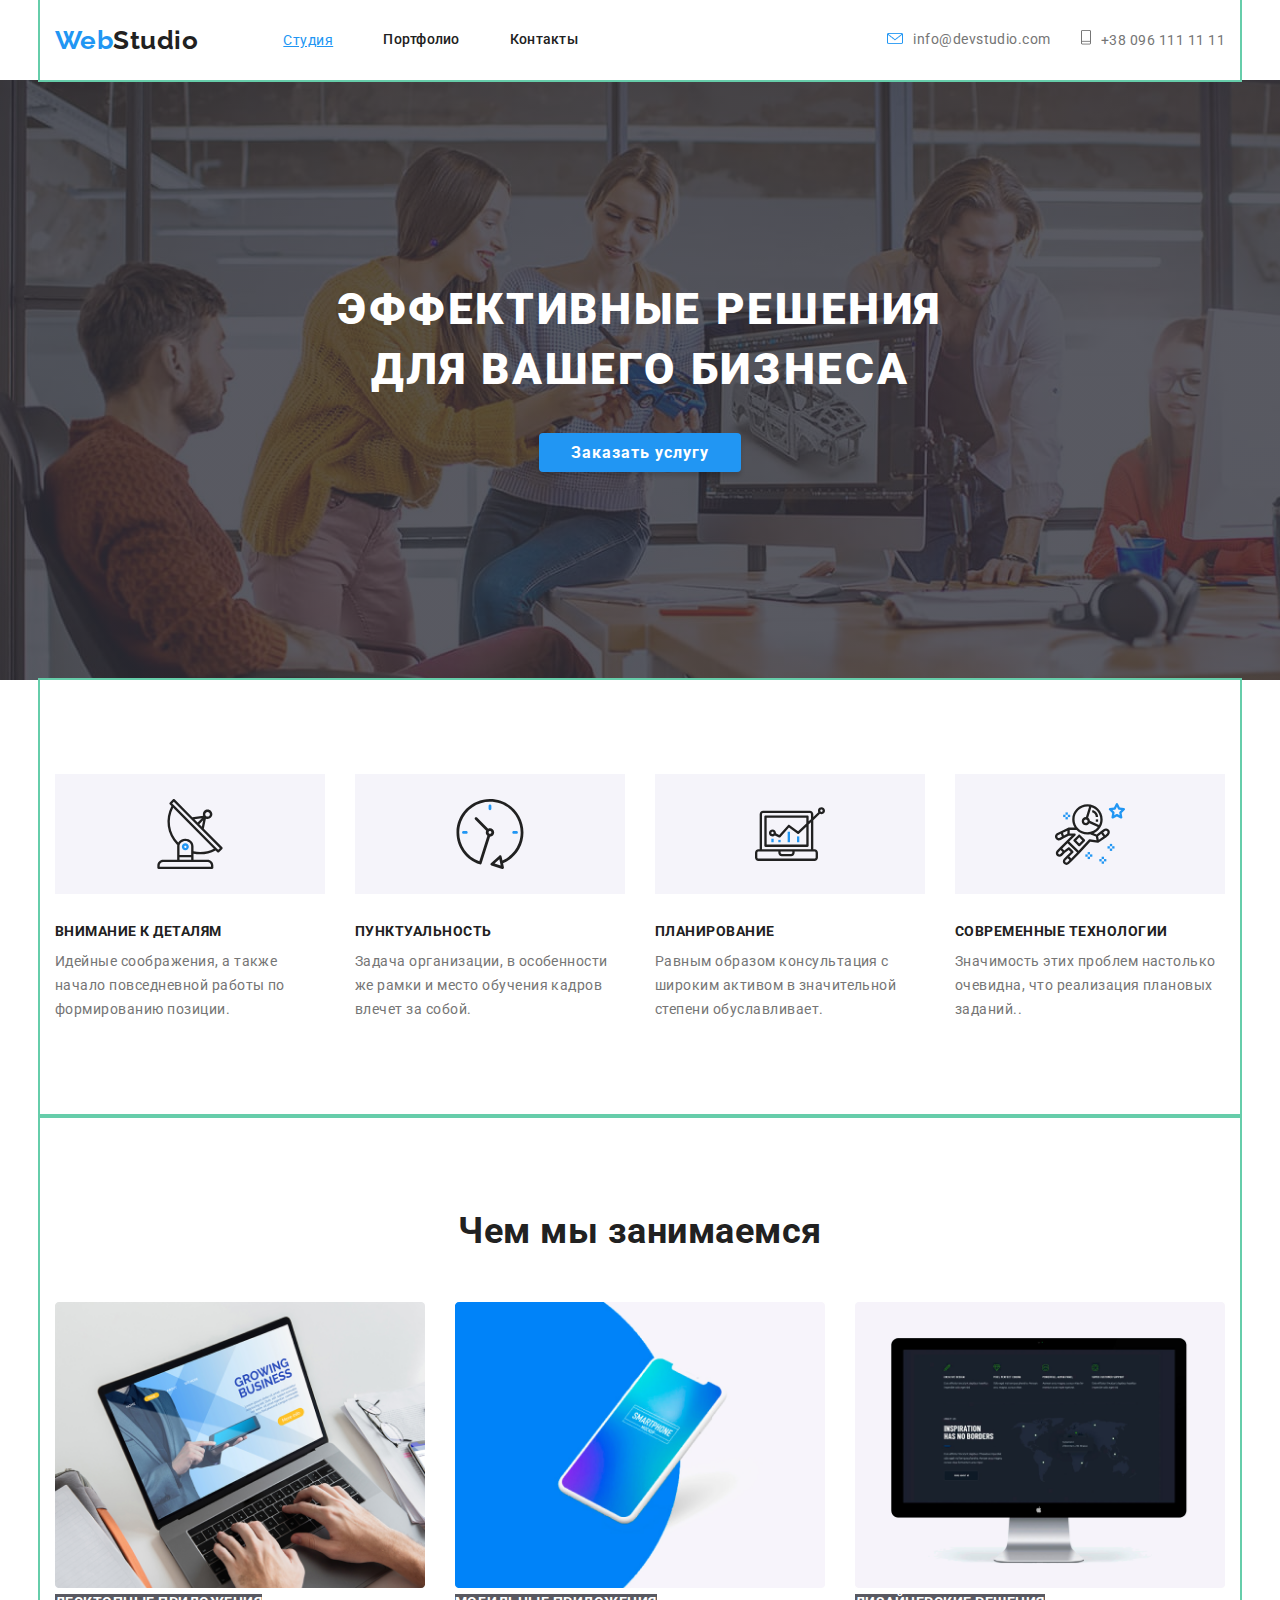
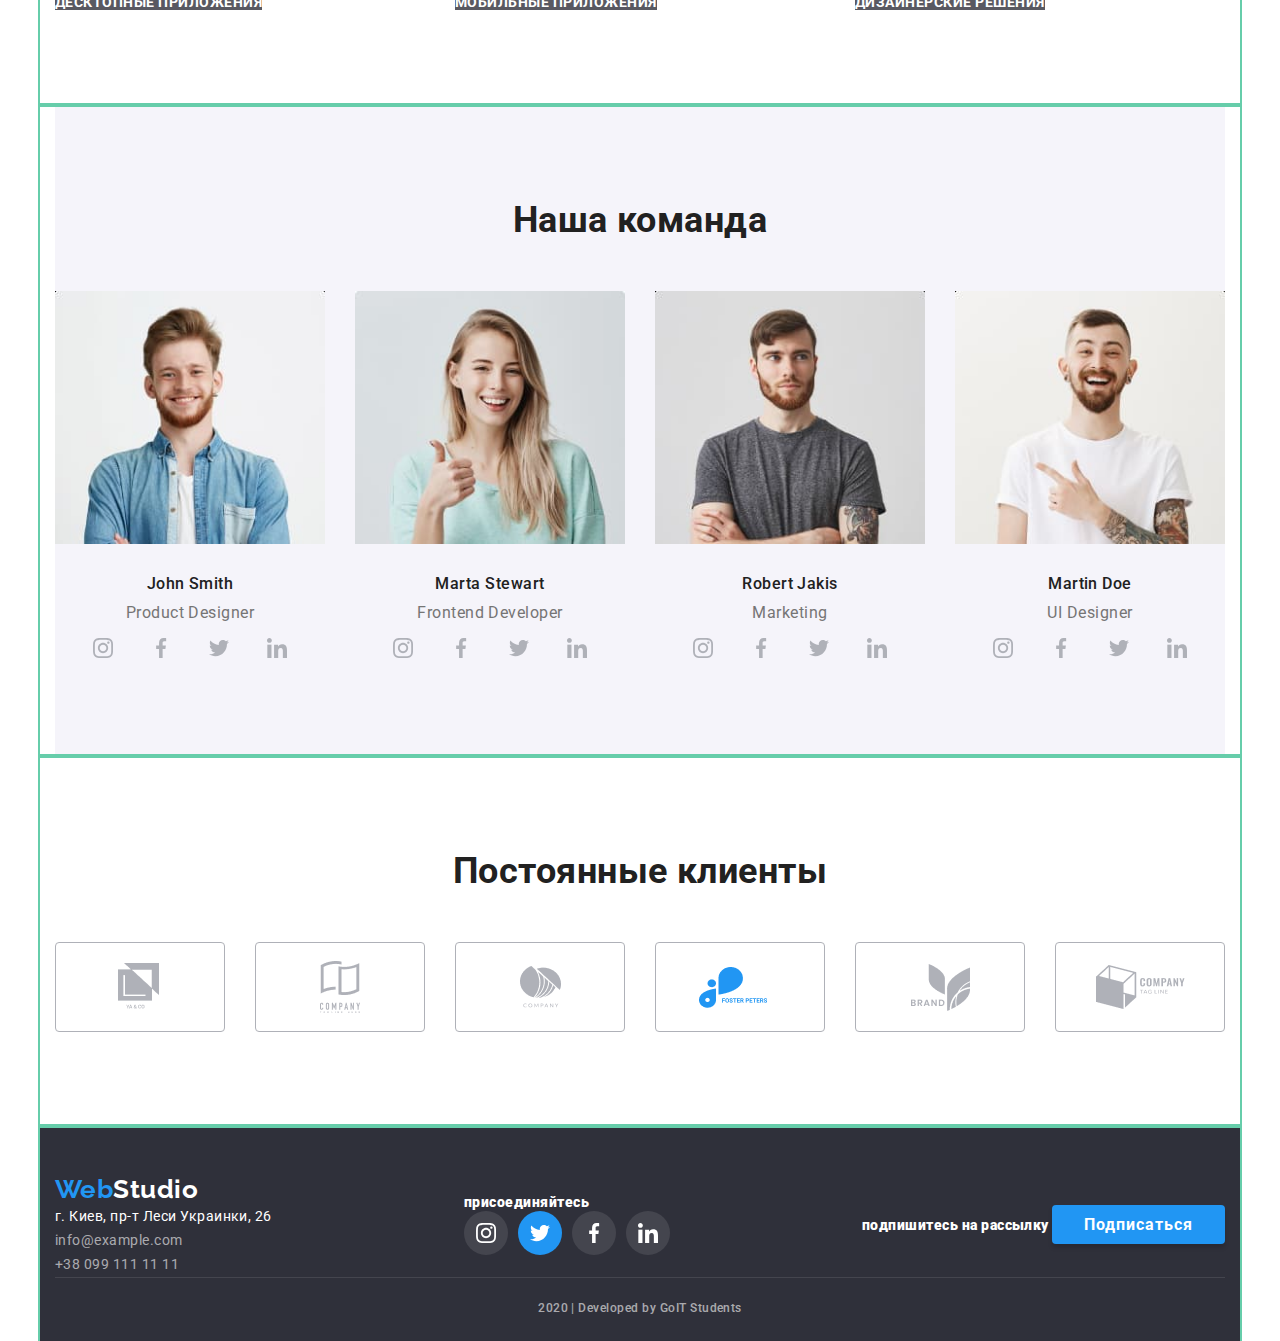
==== index.html @ 8ca65efc "fix hw" ====
<!DOCTYPE html>
<html lang="en">
  <head>
    <meta charset="UTF-8" />
    <meta name="viewport" content="width=1600, initial-scale=1.0" />
    <title>Webstudio</title>
    <link href="https://fonts.googleapis.com/css2?family=Raleway:wght@700&family=Roboto:wght@500;700;900&display=swap" rel="stylesheet">
    <link rel="stylesheet" href="https://cdnjs.cloudflare.com/ajax/libs/modern-normalize/0.6.0/modern-normalize.min.css">
    <link rel="stylesheet" href="./css/common.css" />
    <link rel="stylesheet" href="./css/main.css" />
  </head>
  <body>
    <header>
      <nav class="container main-nav">
        <a class="logo" href="./index.html">
          <span><span class="web">Web</span>Studio</span>
        </a>

        <ul class="site-nav">
          <li class="item"><a href="" class="link-current">Студия</a></li>
          <li class="item"><a href="./portfolio.html" class="link">Портфолио</a></li>
          <li class="item"><a href="" class="link">Контакты</a></li>
        </ul>
      
<!-- ><img src="./Images/envelope.png" alt="" />info@devstudio.com</a> -->
      <ul class="auth-nav">
        <li class="item">
          <a href="mailto:info@devstudio.com" class="link mail">info@devstudio.com</a>
        </li>
        <li class="item">
          <a href="tel:+38 096 111 11 11" class="link mob">+38 096 111 11 11</a> 
        </li>
      </ul>
    </nav>
    </header>
    
    <!--hero-->
    <div class="cont hero">
      <section class="hero">
        
        <h1 class="hero-title">
          ЭФФЕКТИВНЫЕ РЕШЕНИЯ <br />
          ДЛЯ ВАШЕГО БИЗНЕСА
        </h1>
        <a href="" class="button">Заказать услугу</a>
      </section>
    </div>
    <!--Features-->
    <div class="container">
      <section class="section">
        <ul class="features">
          <li class="antena">
            <!-- <img class="features-img" src="./Images/antenna1.png" alt="" /> -->
            <h3 class="features-title">Внимание к деталям</h3>
            <p class="features-text">
              Идейные соображения, а также начало повседневной работы по
              формированию позиции.
            </p>
          </li>

          <li class="clock">
            <!-- <img class="features-img" src="./Images/Vector.png" alt="" /> -->
            <h3 class="features-title">Пунктуальность</h3>
            <p class="features-text">
              Задача организации, в особенности же рамки и место обучения кадров
              влечет за собой.
            </p>
          </li>
          <li class="diagram">
            <!-- <img class="features-img" src="./Images/Vector1.png" alt="" /> -->
            <h3 class="features-title">Планирование</h3>
            <p class="features-text">
              Равным образом консультация с широким активом в значительной
              степени обуславливает.
            </p>
          </li>
          <li class="cosmonavt">
            <!-- <img class="features-img" src="./Images/Vector2.png" alt="" /> -->
            <h3 class="features-title">Современные технологии</h3>
            <p class="features-text">
              Значимость этих проблем настолько очевидна, что реализация
              плановых заданий..
            </p>
          </li>
        </ul>
      </section>
    </div>

    <!--Чем мы занимаемся-->
    <div class="container">
      <section class="section">
        <h2 class="section-title">Чем мы занимаемся</h2>
        <ul class="directions">
          <li class="item">
            <img src="./Images/desktop.png" width="370" alt="Десктопные решения" />
            <span class="workline">ДЕСКТОПНЫЕ ПРИЛОЖЕНИЯ</span>
          </li>
          <li class="item">
            <img src="./Images/mobile1.png" width="370" alt="мобильные приложения" />
            <span class="workline">МОБИЛЬНЫЕ ПРИЛОЖЕНИЯ</span>
          </li>
          <li class="item">
            <img src="./Images/Design.png" width="370" alt="дизайнерские решения" />
            <span class="workline">ДИЗАЙНЕРСКИЕ РЕШЕНИЯ</span>
          </li>
        </ul>
      </section>
    </div>


    <!--Наша команда-->
    <div class="container">

      <div class="ourteam">
       <section class="section">
        <h2 class="section-title">Наша команда</h2>
        <ul class="ourteam-ul">
          <li class="item">
            <img src="./Images/john.jpg" width="270" alt="" />
            <h4 class="name">John Smith</h4>
            
            <span class="position"> Product Designer</span>
            <ul class="worker-links">
              <li><a href="" class="insta" aria-label="link to instagram"></a></li>
              <li><a href="" class="facebook" aria-label="link to Facebook"></a></li>
              <li><a href="" class="twitter" aria-label="link to twitter"></a></li>
              <li><a href="" class="linkedin"aria-label="link to linkedin"></a></li>
            </ul>
          </li>
          <li class="item">
            <img src="./Images/marta.jpg" width="270" alt="" />
            <span class="name"> Marta Stewart</span>
            <span class="position"> Frontend Developer</span>
            <ul class="worker-links">
              <li><a href="" class="insta" aria-label="link to instagram"></a></li>
              <li><a href="" class="facebook" aria-label="link to Facebook"></a></li>
              <li><a href="" class="twitter"aria-label="link to twitter"></a></li>
              <li><a href="" class="linkedin"aria-label="link to linkedin"></a></li>
            </ul>
          </li>
          <li class="item">
            <img src="./Images/robert.jpg" width="270" alt="" />
            <span class="name"> Robert Jakis</span>
            <span class="position"> Marketing</span>
            <ul class="worker-links">
              <li><a href="" class="insta" aria-label="link to instagram"></a></li>
              <li><a href="" class="facebook" aria-label="link to Facebook"></a></li>
              <li><a href="" class="twitter"aria-label="link to twitter"></a></li>
              <li><a href="" class="linkedin"aria-label="link to linkedin"></a></li>
            </ul>
          </li>
          <li class="item">
            <img src="./Images/martin.jpg" width="270" alt="" />
            <span class="name"> Martin Doe</span>
            <span class="position"> UI Designer</span>
            <ul class="worker-links">
              <li><a href="" class="insta" aria-label="link to instagram"></a></li>
              <li><a href="" class="facebook" aria-label="link to Facebook"></a></li>
              <li><a href="" class="twitter"aria-label="link to twitter"></a></li>
              <li><a href="" class="linkedin"aria-label="link to linkedin"></a></li>
            </ul>
          </li>
        </ul>
        </section>
    </div>
  </div>


  <!-- >Client 1
  <img src="Images/logo1.png" alt="" /> -->


    <!--Постоянные клиенты-->
    <div class="container">
      <section class="section">
        <h2 class="section-title">Постоянные клиенты</h2>
        <ul class="clients">
          <li class="item"><a href="" class="item company1" > </a></li>
          <li class="item"><a href="" class="item company2" > </a></li>
          <li class="item"><a href="" class="item company3" > </a></li>
          <li class="item"><a href="" class="item company4" > </a></li>
          <li class="item"><a href="" class="item company5" > </a></li>
          <li class="item"><a href="" class="item company6" > </a></li>
          
        </ul>
      </section>
    </div>
    <!--футер-->
    <footer class="container ">
      <!--Adress-->
         <div class="footer-ul">
            <div >
           <a class="logo-footer" href="./index.html">
           <span><span class="web">Web</span>Studio</span>
           </a>
            <address class="address">
            <ul>
            <li>
              г. Киев, пр-т Леси Украинки, 26
              <br />
            </li>
            <li>
              <a class="adress-link" href="mailto:mango@mail.pig"
                >info@example.com</a
              ><br />
            </li>
            <li>
              <a class="adress-link" href="tel:+1112223344"
                >+38 099 111 11 11</a
              >
            </li>
          </ul>
        </address>
            </div>
            <!--Social network-->
            <div>
        <b>присоединяйтесь</b>
        <ul class="footer-links">
          <li>
            <a href="" class="inst" aria-label=" link to instagram"></a>
          </li>
          <li>
            <a href="" class="twit" aria-label="link to twitter"></a>
          </li>
          <li>
            <a href="" class="face"aria-label="link to facebook"></a>
          </li>
          <li>
            <a href="" class="kedin"aria-label="link to linkedin"></a>
          </li>
        </ul>
            </div>
            <!--подпишитесь на рассылку-->
            <div>
        <b>подпишитесь на рассылку</b>
        <a href="" class="button">Подписаться</a>
            </div>
          </div>
      <p class="madeby">2020 | Developed by GoIT Students</p>
    </footer>
  </body>
</html>
---- css/common.css ----
body {
  color: #212121;
  background-color: white;
  font-family: Roboto, sans-serif;
  letter-spacing: 0.03em;
  
  
}
/* убираем точки в списке во всем файле */
ul {
  list-style: none;
  padding: 0;
  margin: 0;
  
}

/* CSS переменные, применяем кл всем доку */

:root {
  --primary-text-color: #212121;
  --secondary-text-color: #757575;
  --accent-color: #2196f3;
  --primary-bg-color: #2196f3;
}

/* фон хедера background:#FFFFFF */
/* фон основной #E5E5E5 */
/* фона доп #F5F4FA */
/* фон футера #2F303A */
/* цвет основного текста #212121 */
/* цвет дополнительного текста #757575*/
/* цвет текста белый #FFFFFF */
/* цвет акцента текста #2196F3 и заливка кнопок */
/*  Developed by color: rgba(255, 255, 255, 0.4); */

/* Основной шрифт font-family: Roboto; */
/* Лого шрифт font-family: Raleway; */

/* font-family: inherit;  - чтобы  кнопки унаследовали основные свойства */

/* Фон не повторяеться */





/* Header */

.container {
  width: 1200px;
  padding-left: 15px;
  padding-right: 15px;
  margin: 0 auto;
  outline: 2px solid mediumaquamarine;
}

.main-nav {
  display:flex;
  align-items: center;
  

  justify-content: space-between;
}

/* logo */
.logo {
  color: var(--primary-text-color);
  font-family: raleway, sans-serif;
  font-weight: 700;
  font-size: 26px;
  line-height: 1.19;
  text-decoration: none;
}
.web {
  color: #2196f3;
}

/* site-nav */
.site-nav {
  display: flex ;
  margin-left: 85px;
  
}

.site-nav .item {
  margin-right: 50px;
}
/* последнему ребенку 0px */
.site-nav .item:last-child {
  margin-right: 0px;
}

/* 
.site-nav .item + .item {
  margin-right: 50px;
  соседу
} 

.site-nav .item:not(:last child) {
 margin-right: 50px
 одной строкой, даем и исключаем последнего
}

*/




.site-nav .link {
  display: block;
  color: var(--primary-text-color);

  font-weight: 500;
  font-size: 14px;
  line-height: 1.14;
  letter-spacing: 0.02em;

  text-decoration: none;

  padding-top: 32px;
  padding-bottom: 32px;
}

.site-nav .link:hover,
.site-nav .link:focus {
  color: var(--accent-color);
}

/* чтобы подсечивалась ссылка */
.site-nav .link-current {
  display: block;
  color: var(--accent-color);
  font-size: 14px;

  padding-top: 32px;
  padding-bottom: 32px;
}

/* auth-nav */

.auth-nav {
  display: flex ;
  margin-left: auto;
  
}


.link.mail{
  margin-right:30px;
}
.link.mail::before {
  display: inline-flex;
  width: 16px;
  height: 11px;
  margin-right: 10px;
  content: " ";
  background-size: contain;
  
  background-image: url(../Images/envelope.png);
  
}
.link.mob::before {
  display: inline-flex;
  width: 10px;
  height: 15px;
  margin-right: 10px;
  content: " ";
  background-size: contain;

  background-image: url(../Images/mobile.png);
}


/* /* .auth-nav .item + .item {
  margin-left: 30px; */


.auth-nav .link {
  color: var(--secondary-text-color);
  font-size: 14px;

  text-decoration: none;

  padding-top: 32px;
  padding-bottom: 32px;
}

.auth-nav .link:hover,
.auth-nav .link:focus {
  color: var(--accent-color);
}


.section {
  padding-top: 94px;
  padding-bottom: 94px;
}



/* button */
.button {
  color: white;
  background-color: var(--primary-bg-color);

  font-family: inherit;
  font-weight: 700;
  font-size: 16px;
  line-height: 1.87;
  letter-spacing: 0.06em;

  text-decoration: none;

  box-shadow: 0px 4px 4px rgba(0, 0, 0, 0.15);
  border-radius: 4px;

  padding: 10px 32px; 
  width: 200px;
  height: 50px;
  text-align: center;
}

/* футер */



footer {
    background-color: #2f303a;
    color: white;
  
    font-weight: bold;
    font-size: 14px;
    line-height: 1.14;

    
  }

.footer-ul {
  padding-top: 48px;

  display:flex;
  align-items:center;
  justify-content:space-between;
}
.logo-footer {
    color: white;

    font-family: raleway, sans-serif;
  
    font-weight: 700;
    font-size: 26px;
    line-height: 1.18;

    text-decoration: none;
  }

  /* address */
 .address {
    
    font-weight: normal;
    font-size: 14px;
    line-height: 1.71;

    font-style: normal;
  
  }

  .adress-link {
    color: rgba(255, 255, 255, 0.6);

    text-decoration: none;

  }
  
.footer-links {
  display: flex;
}

.footer-links .inst {
  display: block;
  width: 44px;
  height: 44px;
  background-color: rgba(255, 255, 255, 0.1);
  background-image: url(../Images/instagram\ 2.svg);
  background-repeat:no-repeat;
  background-position: 50% 50%;
  border-radius: 50%;

  margin-right: 10px;
}
.footer-links .twit {
  display: block;
  width: 44px;
  height: 44px;
  background-color:#2196F3;;
  background-image: url(../Images/twitter\ 2.svg);
  background-repeat:no-repeat;
  background-position: 50% 50%;
  border-radius: 50%;

  margin-right: 10px;
}
.footer-links .face {
  display: block;
  width: 44px;
  height: 44px;
  background-color: rgba(255, 255, 255, 0.1);
  background-image: url(../Images/facebook\ 2.svg);
  background-repeat:no-repeat;
  background-position: 50% 50%;
  border-radius: 50%;

  margin-right: 10px;
}
.footer-links .kedin {
  display: block;
  width: 44px;
  height: 44px;
  background-color: rgba(255, 255, 255, 0.1);
  background-image: url(../Images/linkedin\ 2.svg);
  background-repeat:no-repeat;
  background-position: 50% 50%;
  border-radius: 50%;
}

  .madeby {
    border-top: 1px solid rgba(255, 255, 255, 0.1);
    padding-bottom: 21px;
    padding-top: 18px;
    color: rgba(255, 255, 255, 0.6);
    margin: 0;
    

    font-weight: 500;
    font-size: 12px;
    line-height: 2;
    text-align: center;
  }
---- css/main.css ----
/* CSS переменные, применяем кл всем доку */


/* фон хедера background:#FFFFFF */
/* фон основной #E5E5E5 */
/* фона доп #F5F4FA */
/* фон футера #2F303A */
/* цвет основного текста #212121 */
/* цвет дополнительного текста #757575*/
/* цвет текста белый #FFFFFF */
/* цвет акцента текста #2196F3 и заливка кнопок */
/*  Developed by color: rgba(255, 255, 255, 0.4); */

/* logo */
.logo {
  color: var(--primary-text-color);
}
.web {
  color: #2196f3;
}

/* site-nav */

.site-nav .link {
  color: var(--primary-text-color);
  font-size: 14px;
}

.site-nav .link:hover,
.site-nav .link:focus {
  color: var(--accent-color);
}


/* 
/* auth-nav */

.auth-nav .link {
  color: var(--secondary-text-color);
}

.auth-nav .link:hover,
.sauth-nav .link:focus {
  color: var(--accent-color);

} 

/* hero*/

.cont .hero {
  padding-top: 200px;
  padding-bottom: 200px;

  max-width: 1600px;
  height: 600px;
  margin-right: auto;
  margin-left: auto;
  /* background-color: darkmagenta; */

  background-image: linear-gradient(
    to right,
     rgba(47, 48, 58, 0.8),
     rgba(47, 48, 58, 0.8)),
     url(../Images/Header.jpg);
  
  background-repeat: no-repeat;
  background-size: cover;
}


.hero {
  text-align: center;
  /* background-color: slategray;
  max-width: 1600px;
  height: 600px;
  margin-right: auto;
  margin-left: auto;


  background-image:linear-gradient(rgba(47, 48, 58, 0.3),url(../Images/Header.jpg));
  
  background-repeat: no-repeat;
  background-size: cover; */
}


.hero-title {
  color: white;

  font-weight: 900;
  font-size: 44px;
  line-height: 1.36;
  text-align: center;
  letter-spacing: 0.06em;
 

  margin-top: 0px;
  margin-bottom: 38px;

}


/* Section & h2 */

.section-title {
  color: var(--primary-text-color);
  font-weight: 700;
  font-size: 36px;
  line-height: 1.17;
  text-align: center;

  margin-top: 0px;
  margin-bottom: 50px;
  
}

/* Features */
.features {
  
  display: flex;
  
  width: 270px;

  
}

.antena {
  margin-right: 30px;
}
.clock {
  margin-right: 30px;
}
.diagram {
  margin-right: 30px;
}

/* Фоны с картинками */
.features .antena::before {
  display: inline-flex;
  width: 270px;
  height: 120px;
  background-color:#F5F4FA;;
  background-image: url(../Images/Antenna.svg);
  content: "";
  background-repeat: no-repeat;
  background-position:center;

  margin-bottom: 30px;

}

.features .clock::before {
  display: inline-flex;
  width: 270px;
  height: 120px;
  background-color:#F5F4FA;;
  background-image: url(../Images/clock.svg);
  content: "";
  background-repeat: no-repeat;
  background-position:center;

  margin-bottom: 30px;
}

.features .diagram::before {
  display: inline-flex;
  width: 270px;
  height: 120px;
  background-color:#F5F4FA;;
  background-image: url(../Images/diagram.svg);
  content: "";
  background-repeat: no-repeat;
  background-position:center;

  margin-bottom: 30px;
}
.features .cosmonavt::before {
  display: inline-flex;
  width: 270px;
  height: 120px;
  background-color:#F5F4FA;;
  background-image: url(../Images/astronaut.svg);
  content: "";
  background-repeat: no-repeat;
  background-position:center;

  margin-bottom: 30px;
}



.features .item:last-child {
  margin-right: 0px;
}

.features-img {
  margin-bottom: 30px;
}

.features-title {
  font-weight: 700;
  font-size: 14px;
  line-height: 1.14; 
  text-transform: uppercase;

  margin-top: 0px;
  margin-bottom: 10px;
  
}
.features-text {
  color: var(--secondary-text-color);
  font-size: 14px;
  line-height: 1.71;

  margin-top: 0px;
  margin-bottom: 0;
}



/* button */


/* ЧЕМ МЫ ЗАНИМАЕМСЯ */

.directions {
  display:flex;
}

.directions .item + .item{
  margin-left: 30px;
  
}
.directions .item {
  width: 370px;
}


.section .workline {
  background-color: rgba(47, 48, 58, 0.8);;
  color: white;

  font-weight: 700;
  font-size: 14px;
  line-height: 1.14;
  text-align: center;

  text-transform: uppercase;
}

/* наша команда */
.ourteam {
  background-color: #f5f4fa;
}

.ourteam-ul {
  display:flex;
}
.ourteam-ul .item {
  width: 270px;
  display: inline-flex;
  flex-direction: column;
}

.ourteam-ul .item + .item {
  margin-left: 30px;
}

.name {
  color: var(--primary-text-color);
  
  font-weight: 500;
  font-size: 16px;
  line-height: 1.19;
  text-align: center;

  margin-top: 30px;
  margin-bottom: 10px;
}

.position {
  color: var(--secondary-text-color);

  font-size: 16px;
  line-height: 1.19;
  text-align: center;

  margin-bottom: 16px;
}

.worker-links {
  display:flex;
  justify-content:space-evenly ;
  align-content:center;
  
}

/* Ярлыки ссылки */
.insta {
  display: inline-flex;
  width: 20px;
  height: 20px;
  
  content: "";
  
  background-image: url(../Images/instagram.svg
  );
}
.facebook {
  display: inline-flex;
  width: 20px;
  height: 20px;
  
  content: "";
  
  background-image: url(../Images/facebook.svg);
}
.twitter {
  display: inline-flex;
  width: 20px;
  height: 20px;
  
  content: "";
  
  background-image: url(../Images/twitter.svg);
}
.linkedin {
  display: inline-flex;
  width: 20px;
  height: 20px;
  
  content: "";
  
  background-image: url(../Images/linkedin.svg);
}


/* Наши клиенты */
.clients {
  display:flex;
}

.clients .item +.item {
  margin-left:30px;
}



.item .company1 {
  display: block;
  width: 170px;
  height: 90px;
  background-image: url(../Images/logo1.png);
 
 
  background-position: 50% 50%;
  background-repeat:no-repeat;
  
  border: 1px solid #AFB1B8;
  border-radius: 4px;
}

.item .company2 {
  display: block;
  width: 170px;
  height: 90px;
  background-image: url(../Images/logo2.png);
 
 
  background-position: 50% 50%;
  background-repeat:no-repeat;
  
  border: 1px solid #AFB1B8;
  border-radius: 4px;
}

.item .company3 {
  display: block;
  width: 170px;
  height: 90px;
  background-image: url(../Images/logo3.png);
 
 
  background-position: 50% 50%;
  background-repeat:no-repeat;
  
  border: 1px solid #AFB1B8;
  border-radius: 4px;
}

.item .company4 {
  display: block;
  width: 170px;
  height: 90px;
  background-image: url(../Images/logo4.png);
 
 
  background-position: 50% 50%;
  background-repeat:no-repeat;
  
  border: 1px solid #AFB1B8;
  border-radius: 4px;
}

.item .company5 {
  display: block;
  width: 170px;
  height: 90px;
  background-image: url(../Images/logo5.png);
 
 
  background-position: 50% 50%;
  background-repeat:no-repeat;
  
  border: 1px solid #AFB1B8;
  border-radius: 4px;
}

.item .company6 {
  display: block;
  width: 170px;
  height: 90px;
  background-image: url(../Images/logo6.png);
 
 
  background-position: 50% 50%;
  background-repeat:no-repeat;
  
  border: 1px solid #AFB1B8;
  border-radius: 4px;
}
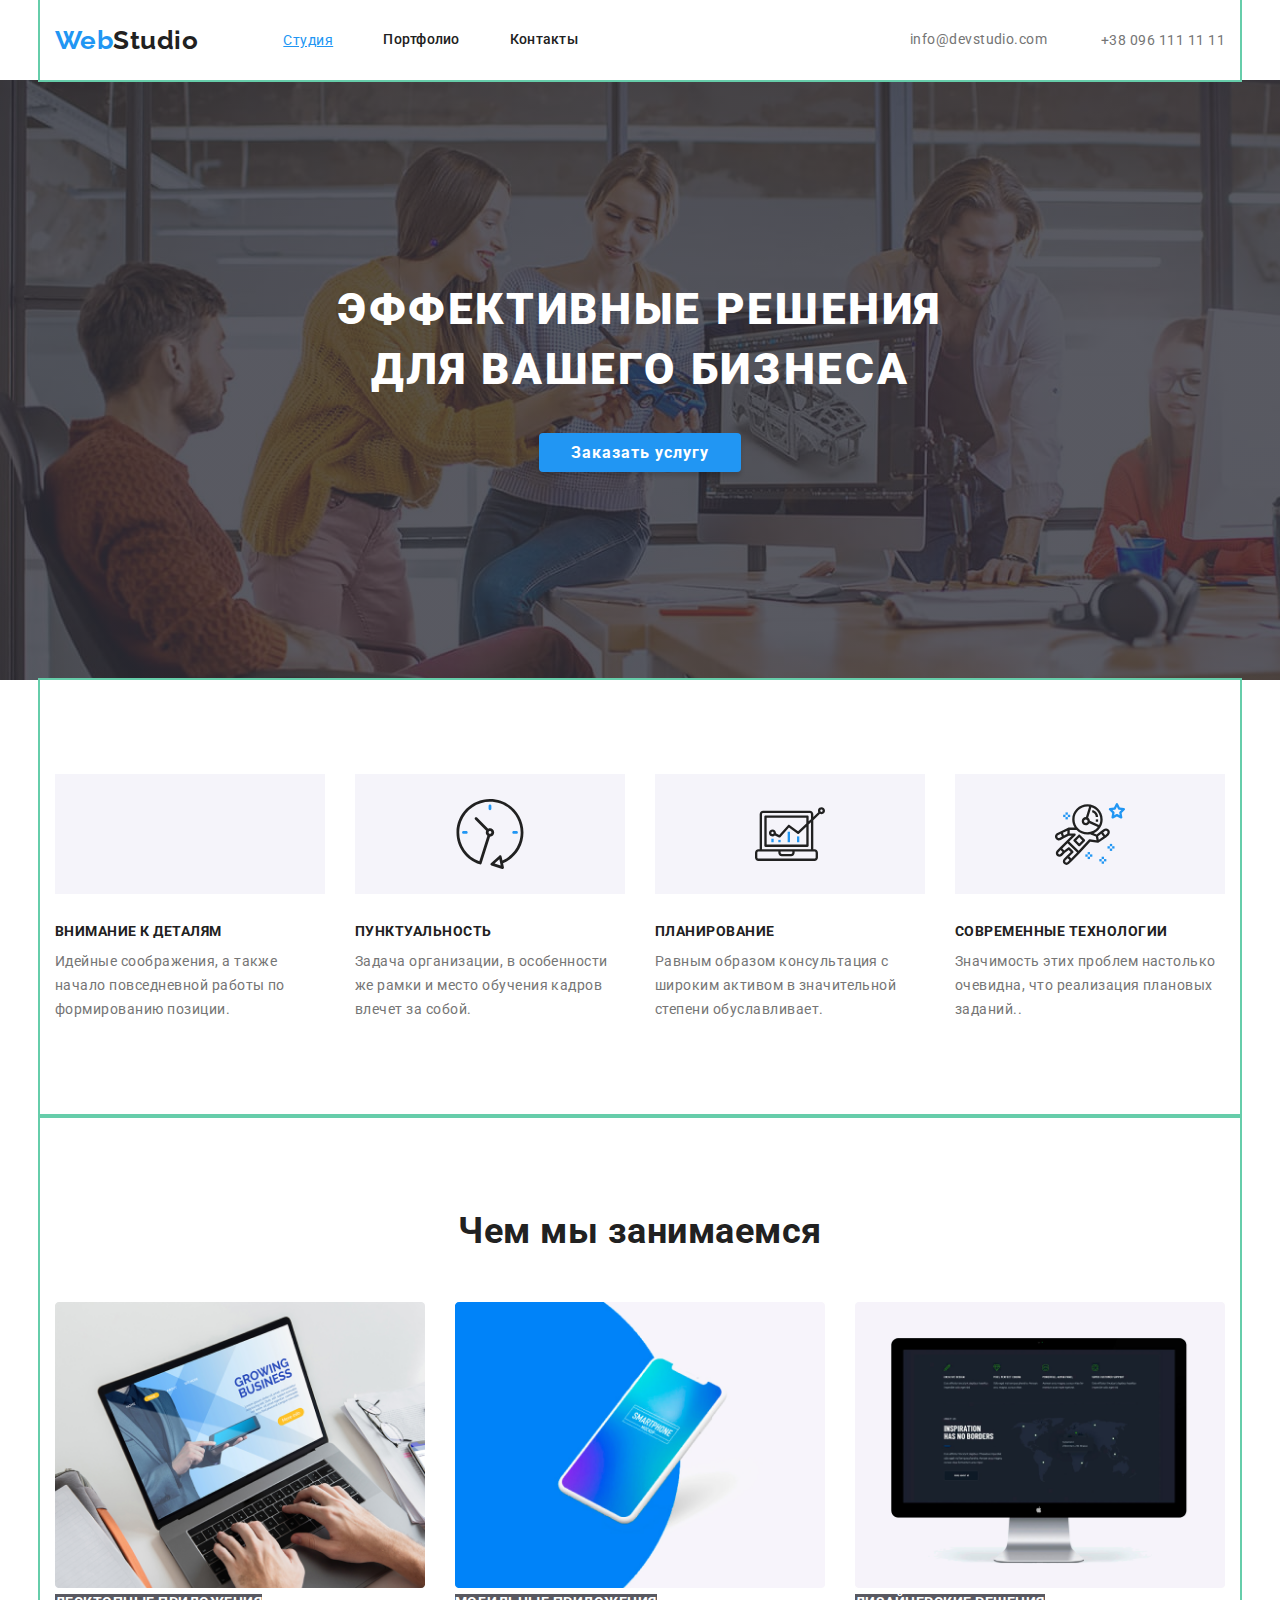
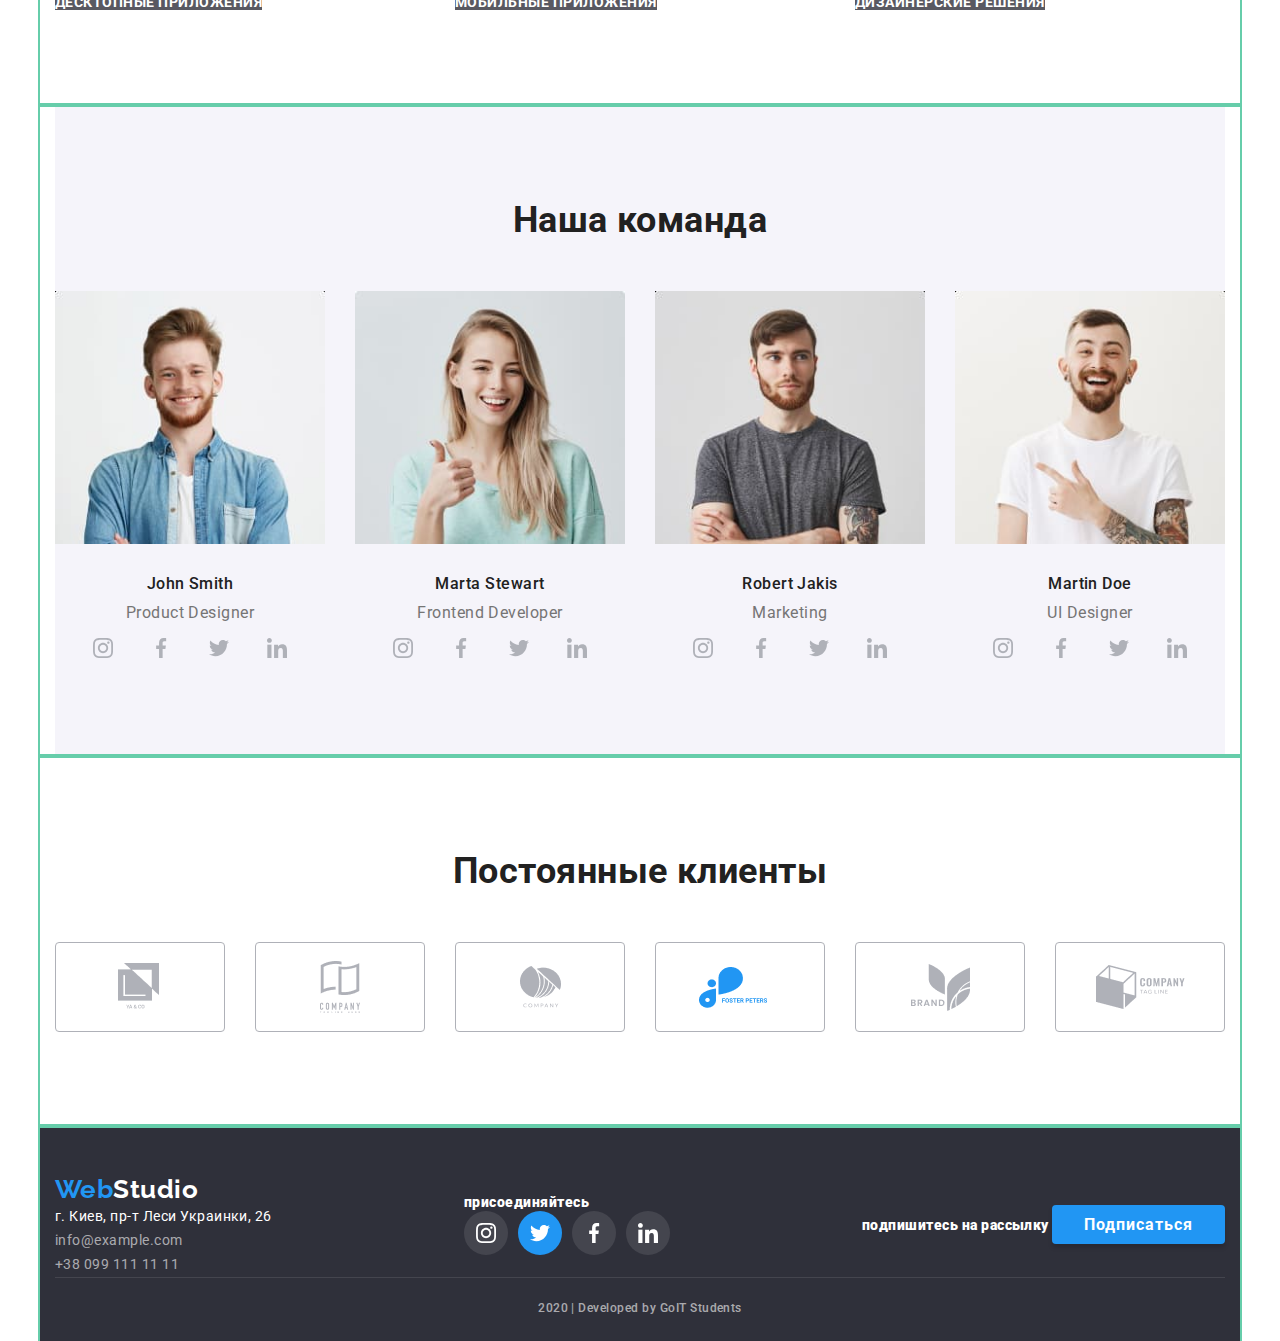
==== commit c9137b4a: "Header done" ====
--- a/index.html
+++ b/index.html
@@ -25,10 +25,20 @@
 <!-- ><img src="./Images/envelope.png" alt="" />info@devstudio.com</a> -->
       <ul class="auth-nav">
         <li class="item">
-          <a href="mailto:info@devstudio.com" class="link mail">info@devstudio.com</a>
+          <a href="mailto:info@devstudio.com" class="link mail">
+         <svg class="icon-mail">
+            <use href="./images/symbol-defs.svg#icon-mail"></use>
+          </svg>info@devstudio.com</a>
         </li>
         <li class="item">
-          <a href="tel:+38 096 111 11 11" class="link mob">+38 096 111 11 11</a> 
+          <a href="tel:+38 096 111 11 11" class="link mob">
+            <svg class="icon-phone">
+              <use href="./images/symbol-defs.svg#icon-smartphone" >
+
+              </use>
+            </svg>
+            
+            +38 096 111 11 11</a> 
         </li>
       </ul>
     </nav>
--- a/css/common.css
+++ b/css/common.css
@@ -147,8 +147,26 @@
 
 .link.mail{
   margin-right:30px;
-}
-.link.mail::before {
+  
+}
+
+
+
+.icon-mail {
+  width: 16px;
+  height: 12px;
+  margin-right: 10px;
+  fill: currentColor;
+}
+
+
+.icon-phone {
+  width: 10px;
+  height:15px;
+  margin-right: 10px;
+  fill: currentColor;
+}
+/* .link.mail::before {
   display: inline-flex;
   width: 16px;
   height: 11px;
@@ -157,9 +175,9 @@
   background-size: contain;
   
   background-image: url(../Images/envelope.png);
-  
-}
-.link.mob::before {
+ 
+} */
+/* .link.mob::before {
   display: inline-flex;
   width: 10px;
   height: 15px;
@@ -168,7 +186,7 @@
   background-size: contain;
 
   background-image: url(../Images/mobile.png);
-}
+} */
 
 
 /* /* .auth-nav .item + .item {
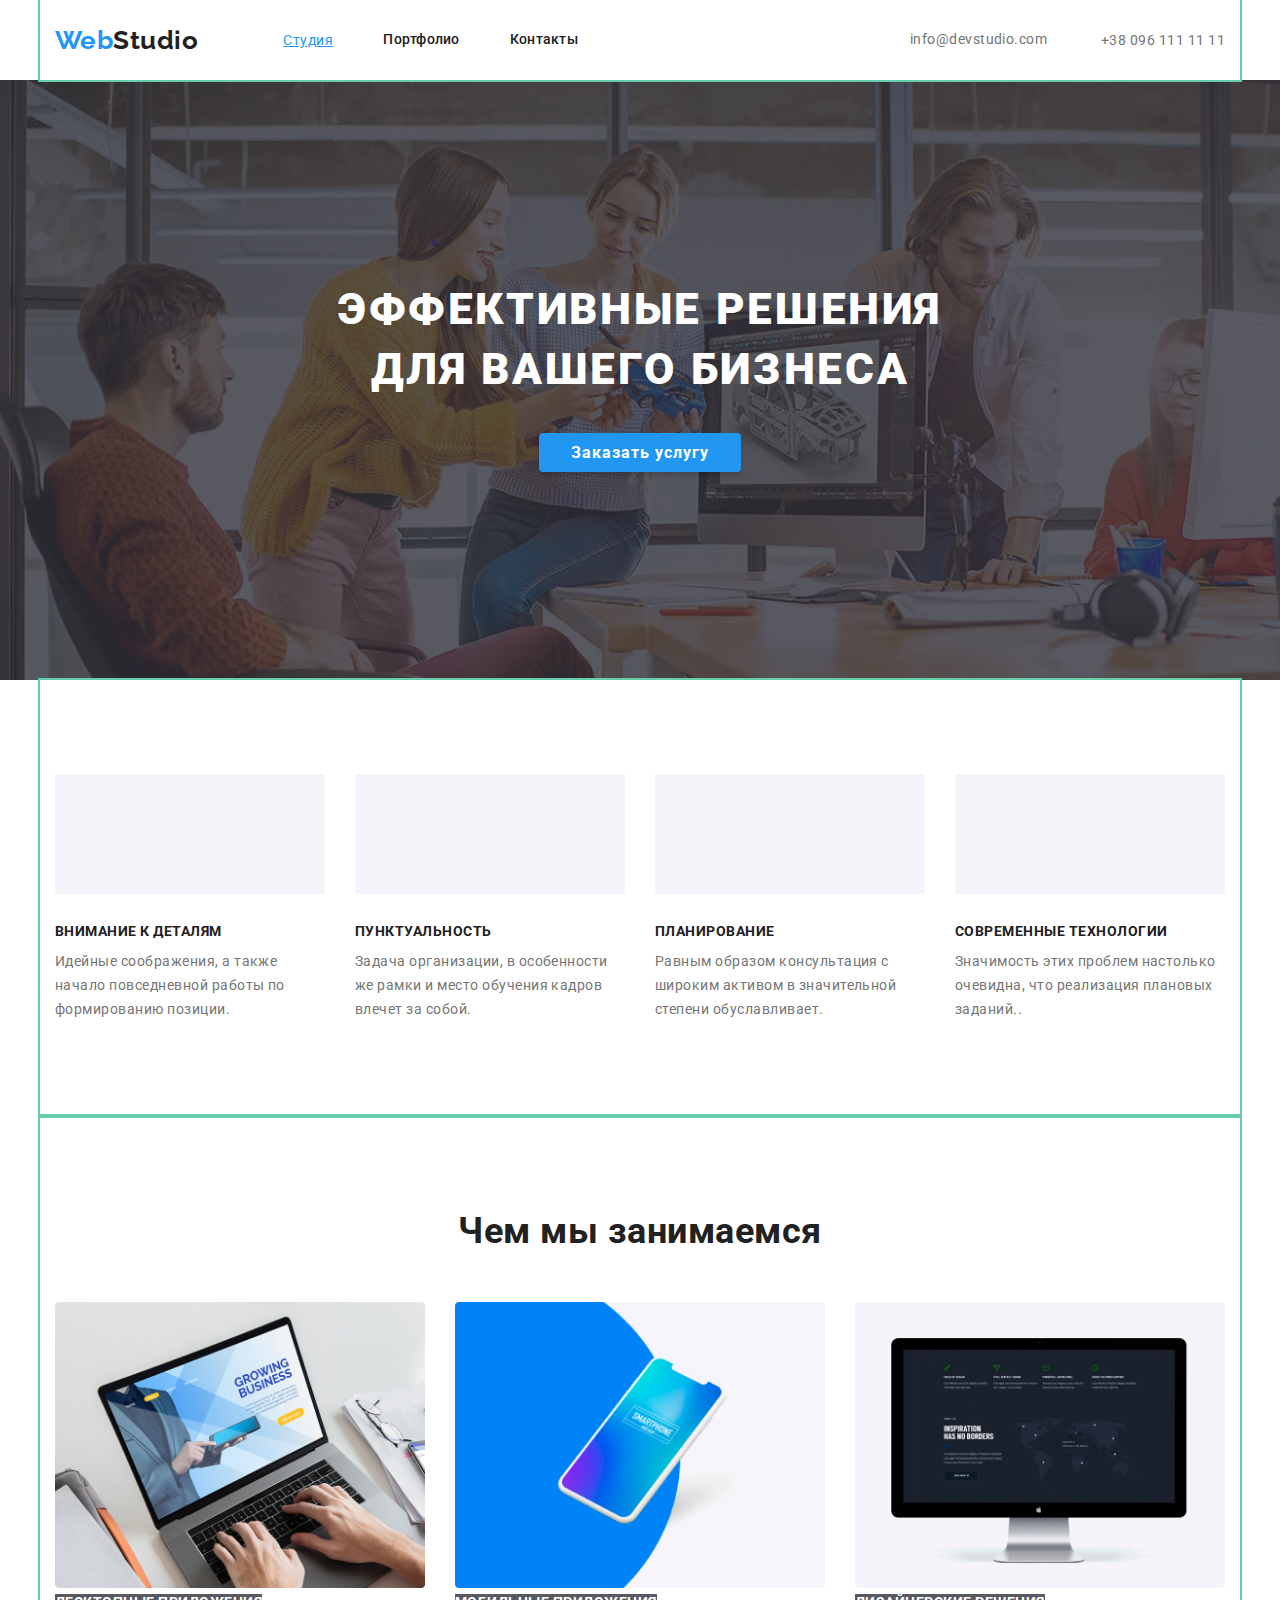
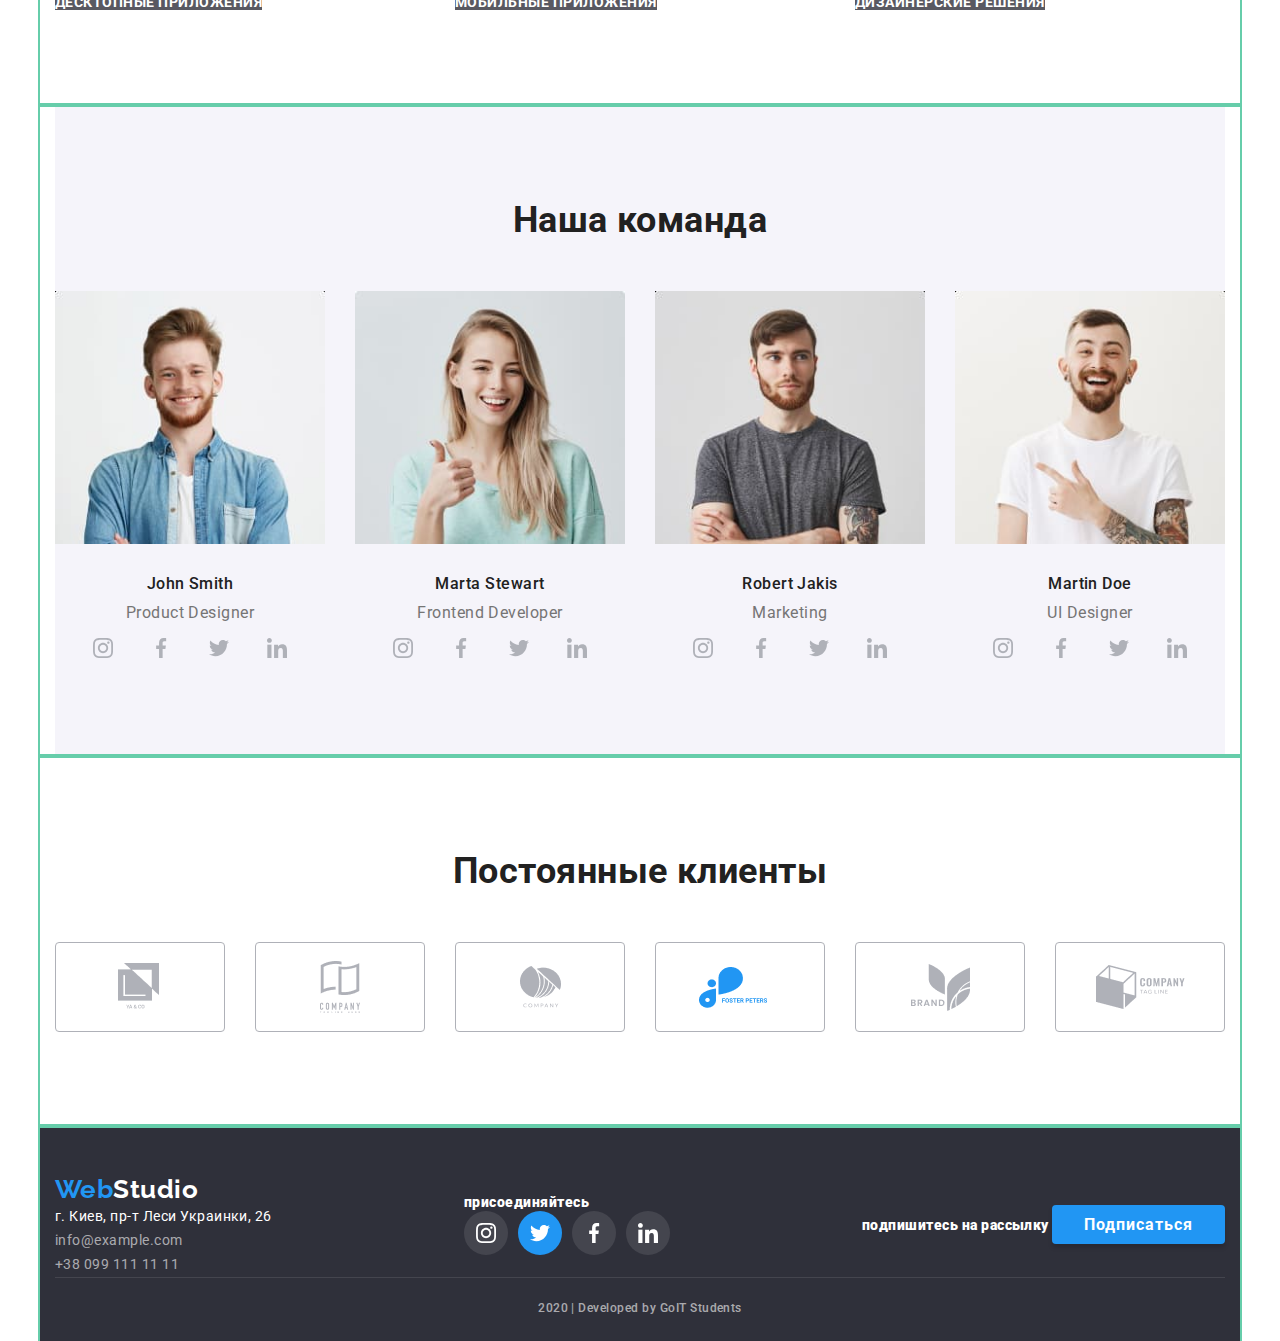
==== commit 53c5638c: "features done" ====
--- a/index.html
+++ b/index.html
@@ -60,7 +60,12 @@
       <section class="section">
         <ul class="features">
           <li class="antena">
-            <!-- <img class="features-img" src="./Images/antenna1.png" alt="" /> -->
+            <div class="features-fone">
+                <svg class="features-icon">
+                <use href="./images/symbol-defs.svg#icon-antenna" >
+                 </use>
+               </svg>
+             </div>
             <h3 class="features-title">Внимание к деталям</h3>
             <p class="features-text">
               Идейные соображения, а также начало повседневной работы по
@@ -69,7 +74,12 @@
           </li>
 
           <li class="clock">
-            <!-- <img class="features-img" src="./Images/Vector.png" alt="" /> -->
+            <div class="features-fone">
+              <svg class="features-icon">
+              <use href="./images/symbol-defs.svg#icon-clock" >
+               </use>
+             </svg>
+           </div>
             <h3 class="features-title">Пунктуальность</h3>
             <p class="features-text">
               Задача организации, в особенности же рамки и место обучения кадров
@@ -77,7 +87,12 @@
             </p>
           </li>
           <li class="diagram">
-            <!-- <img class="features-img" src="./Images/Vector1.png" alt="" /> -->
+            <div class="features-fone">
+              <svg class="features-icon">
+              <use href="./images/symbol-defs.svg#icon-diagram" >
+               </use>
+             </svg>
+           </div>
             <h3 class="features-title">Планирование</h3>
             <p class="features-text">
               Равным образом консультация с широким активом в значительной
@@ -85,7 +100,12 @@
             </p>
           </li>
           <li class="cosmonavt">
-            <!-- <img class="features-img" src="./Images/Vector2.png" alt="" /> -->
+            <div class="features-fone">
+              <svg class="features-icon">
+              <use href="./images/symbol-defs.svg#icon-astronaut" >
+               </use>
+             </svg>
+           </div>
             <h3 class="features-title">Современные технологии</h3>
             <p class="features-text">
               Значимость этих проблем настолько очевидна, что реализация
--- a/css/main.css
+++ b/css/main.css
@@ -137,7 +137,29 @@
 }
 
 /* Фоны с картинками */
-.features .antena::before {
+.features-fone {
+  width:270px;
+  height:120px;
+  background-color: #F5F4FA;
+  padding-left: 100px;
+  padding-right: 100px;
+  padding-top: 25px;
+  padding-bottom: 25px;
+  
+  margin-bottom: 30px;
+}
+
+.features-icon {
+  
+  width:70px;
+  height:70px;
+
+  /* background-position: 50% 50%; */
+  /* background-color: cyan;
+  background-size: 270px 120px; */
+}
+
+/* .features .antena::before {
   display: inline-flex;
   width: 270px;
   height: 120px;
@@ -149,8 +171,8 @@
 
   margin-bottom: 30px;
 
-}
-
+} */
+/* 
 .features .clock::before {
   display: inline-flex;
   width: 270px;
@@ -187,7 +209,7 @@
   background-position:center;
 
   margin-bottom: 30px;
-}
+} */
 
 
 
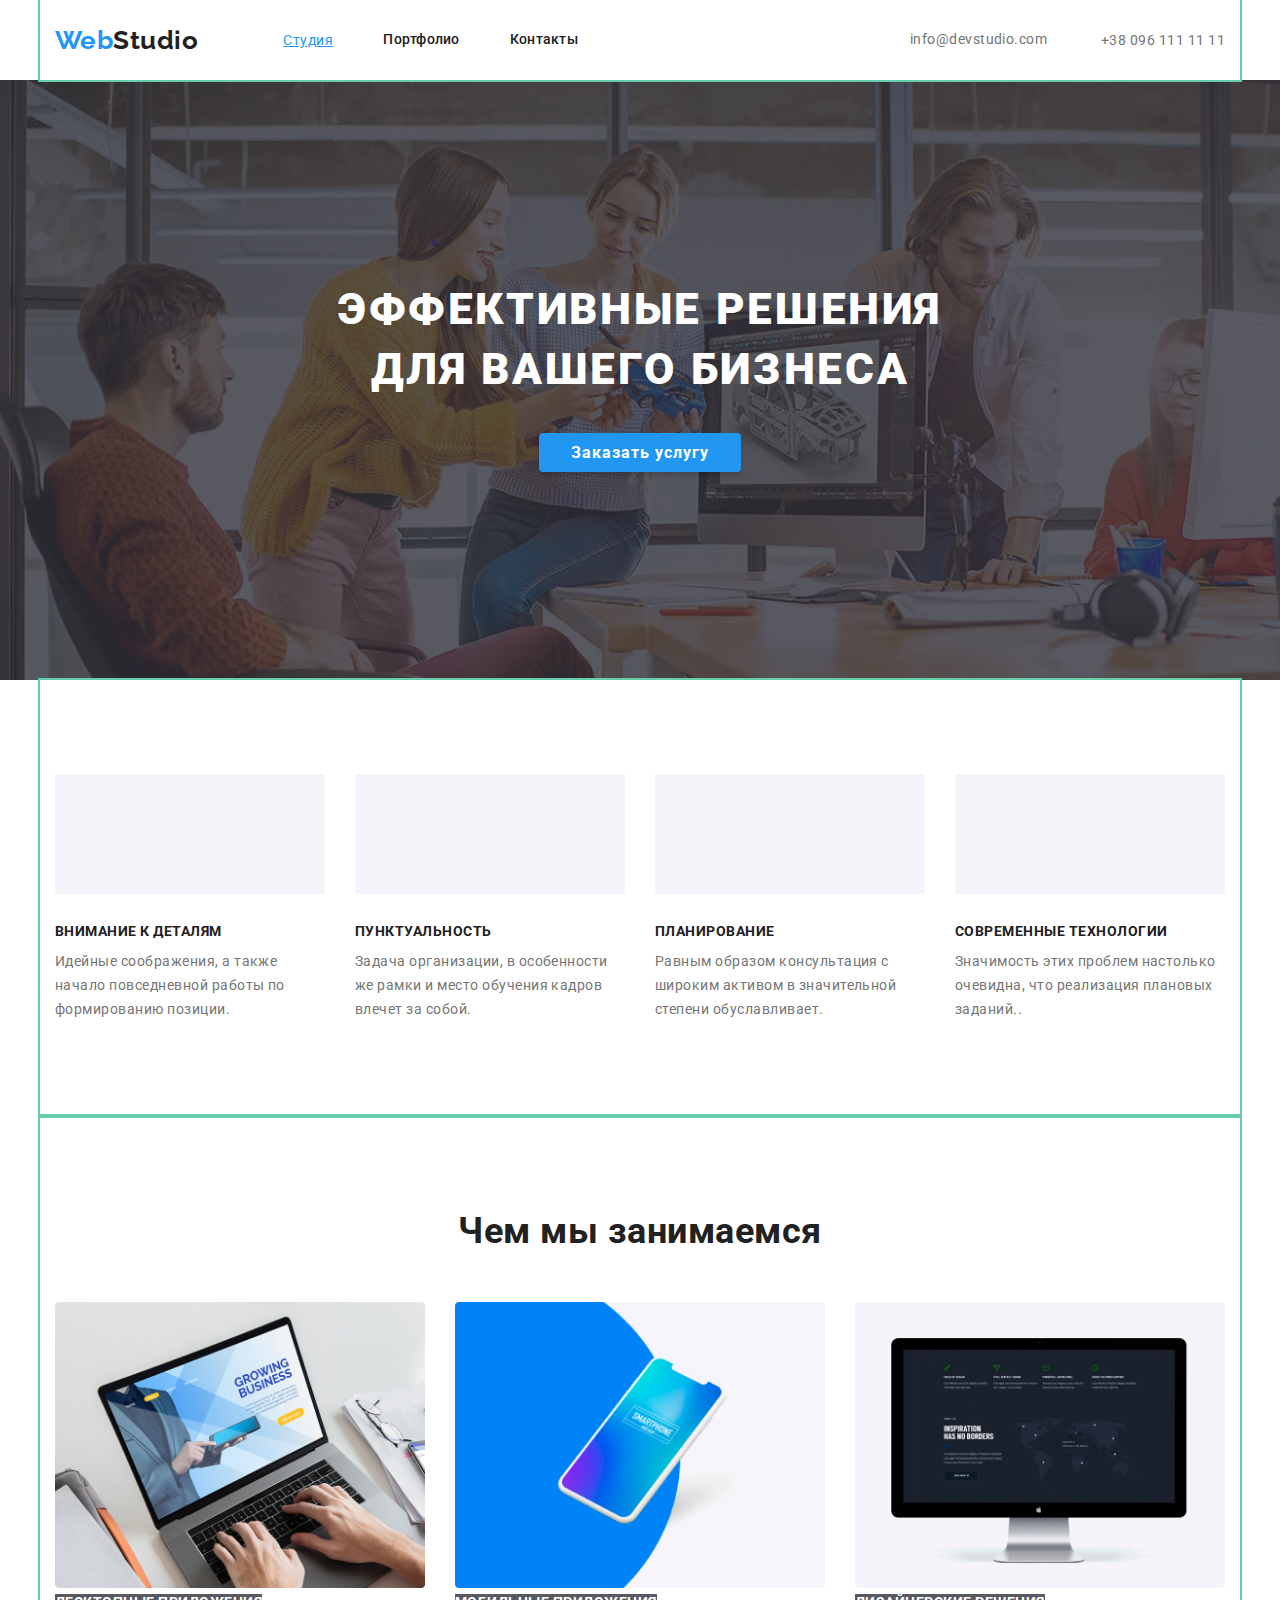
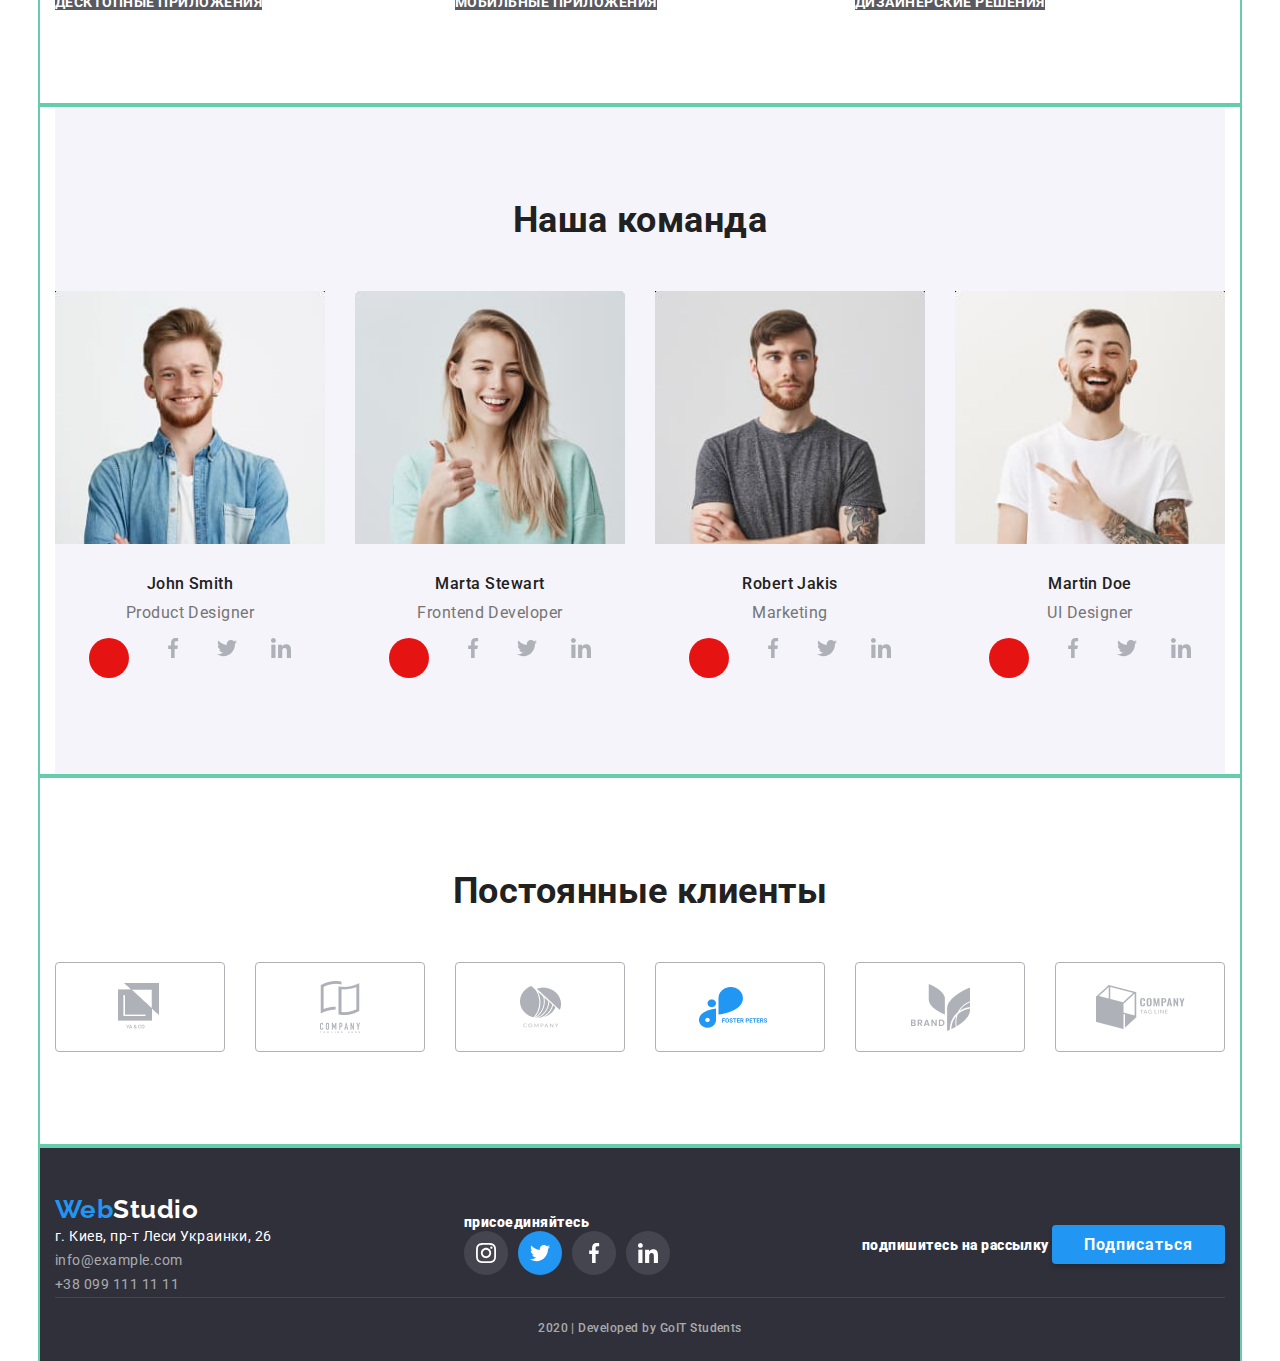
==== commit 04a0830f: "our team start" ====
--- a/index.html
+++ b/index.html
@@ -151,7 +151,13 @@
             
             <span class="position"> Product Designer</span>
             <ul class="worker-links">
-              <li><a href="" class="insta" aria-label="link to instagram"></a></li>
+              <li><a href="" class="insta" aria-label="link to instagram">
+                <svg class="icon-insta">
+                  <use href="./images/symbol-defs.svg#icon-instagram" >
+                  </use>
+                </svg>
+                </a>
+                </a></li>
               <li><a href="" class="facebook" aria-label="link to Facebook"></a></li>
               <li><a href="" class="twitter" aria-label="link to twitter"></a></li>
               <li><a href="" class="linkedin"aria-label="link to linkedin"></a></li>
--- a/css/main.css
+++ b/css/main.css
@@ -322,14 +322,28 @@
 /* Ярлыки ссылки */
 .insta {
   display: inline-flex;
+  width: 40px;
+  height: 40px;
+  background-color:rgb(230, 19, 19);
+  border-radius: 50%;
+  padding-left: 12px;
+  padding-right: 12px;
+  padding-top: 12px;
+  padding-bottom: 12px;
+
+
+  
+}
+.icon-insta {
   width: 20px;
-  height: 20px;
-  
-  content: "";
-  
-  background-image: url(../Images/instagram.svg
-  );
-}
+  fill: teal;
+
+  
+
+}
+
+
+
 .facebook {
   display: inline-flex;
   width: 20px;
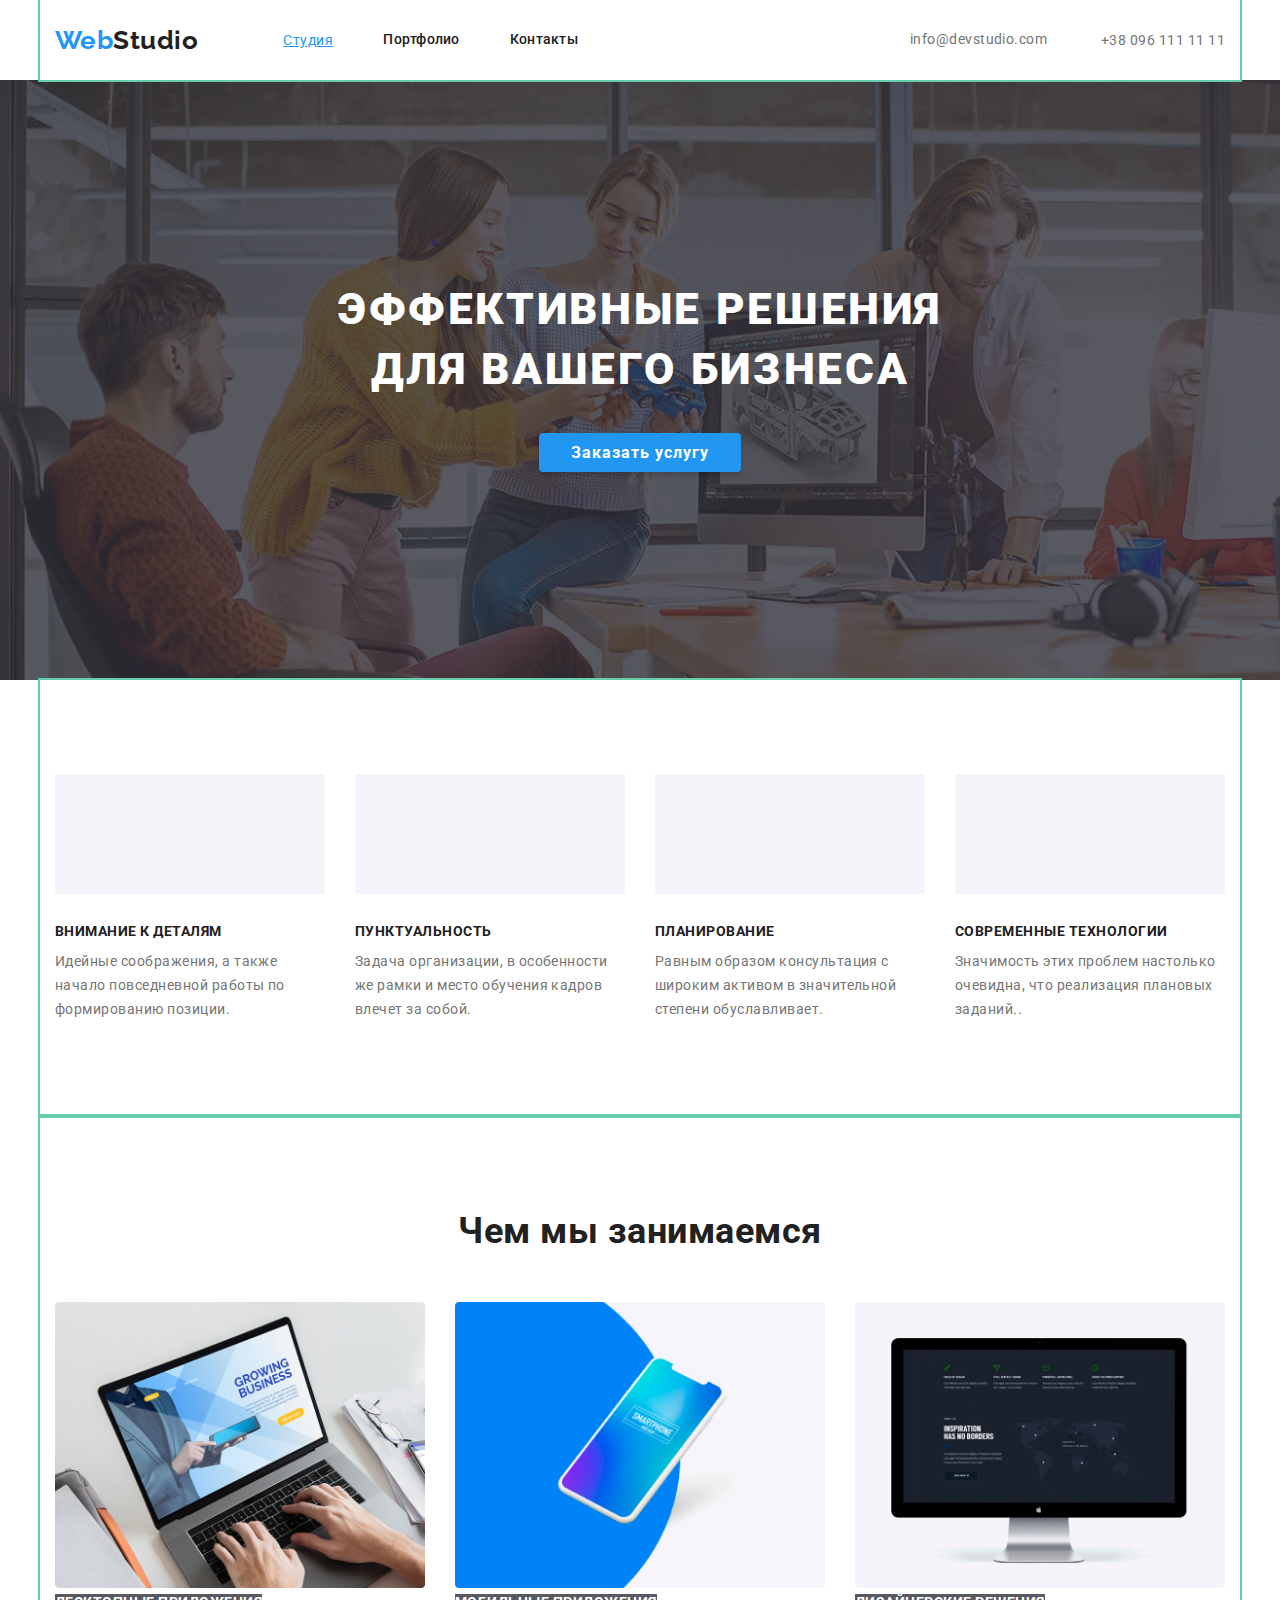
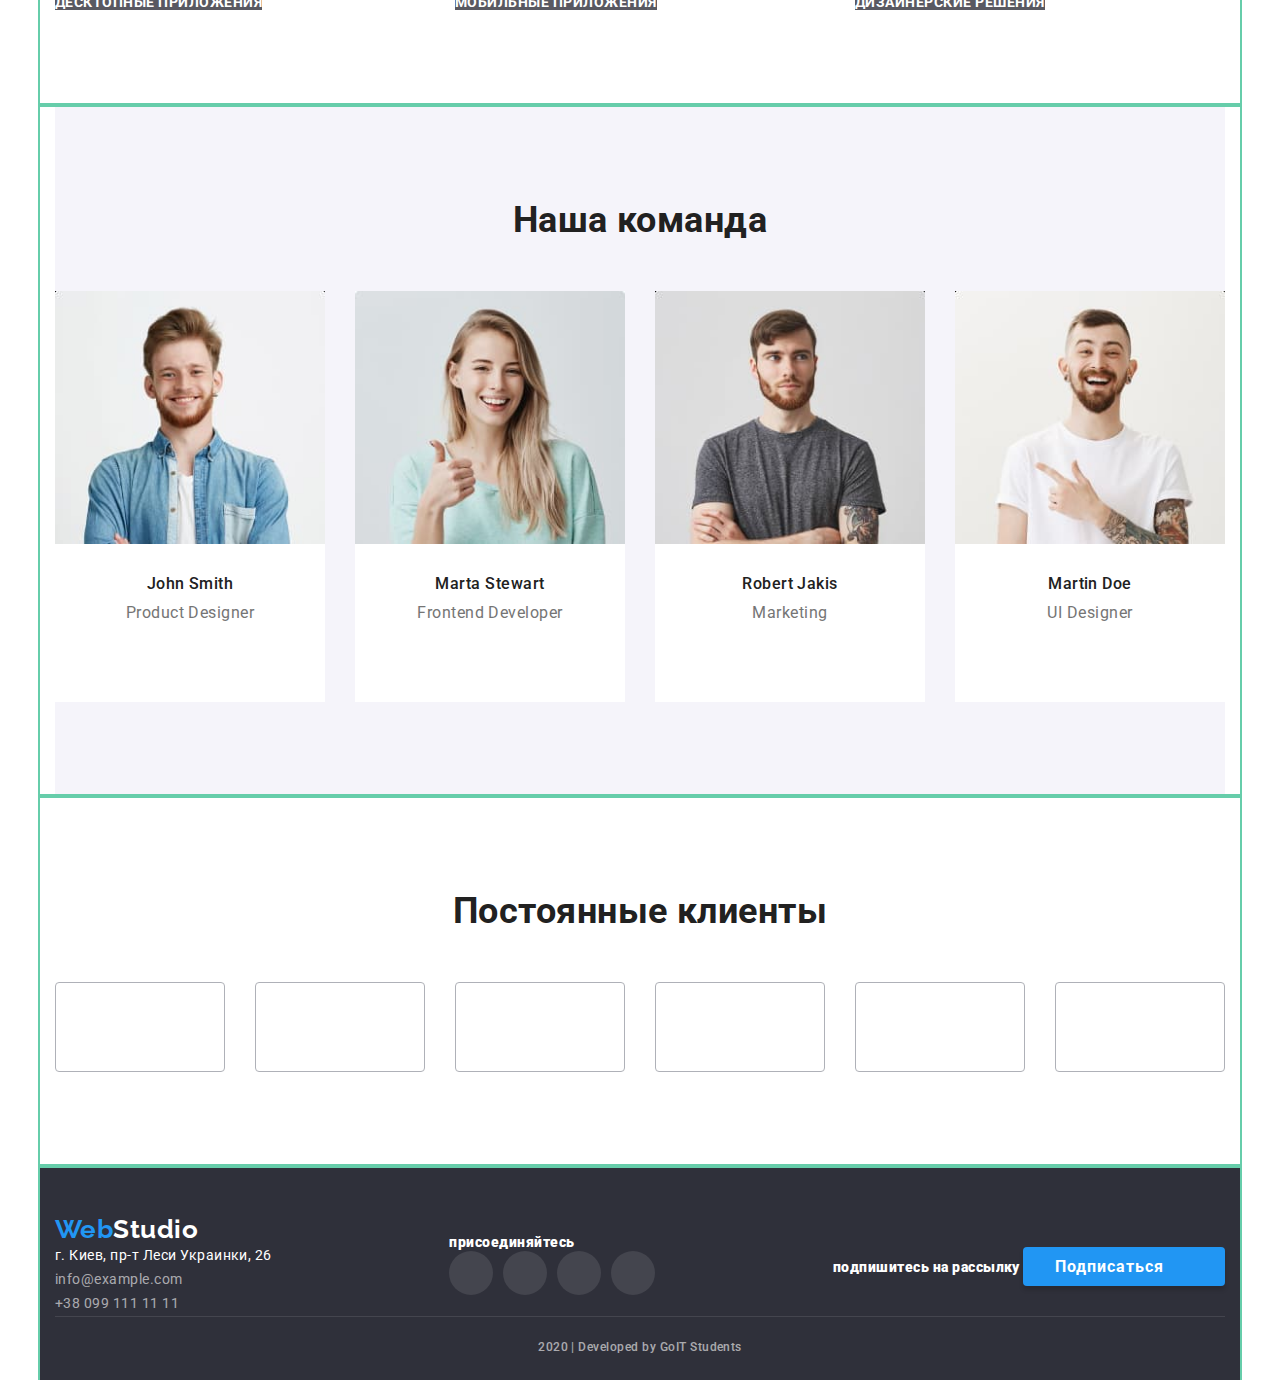
==== commit 905ea1d4: "HW 4 done" ====
--- a/index.html
+++ b/index.html
@@ -158,9 +158,24 @@
                 </svg>
                 </a>
                 </a></li>
-              <li><a href="" class="facebook" aria-label="link to Facebook"></a></li>
-              <li><a href="" class="twitter" aria-label="link to twitter"></a></li>
-              <li><a href="" class="linkedin"aria-label="link to linkedin"></a></li>
+                <li><a href="" class="twitt" aria-label="link to twitter">
+                  <svg class="icon-twitt" >
+                    <use href="./images/symbol-defs.svg#icon-twitter"></use>
+                  </svg>
+                </a></li>
+              <li><a href="" class="face" aria-label="link to facebook">
+                <svg class="icon-face">
+                  <use href="./images/symbol-defs.svg#icon-facebook"></use>
+                </svg>
+              </a>
+              </li>
+              <li><a href="" class="linked"aria-label="link to linkedin">
+                <svg class="icon-linked">
+                  <use href="./images/symbol-defs.svg#icon-linkedin" >
+                  </use>
+                </svg>
+              </a>
+              </li>
             </ul>
           </li>
           <li class="item">
@@ -168,10 +183,30 @@
             <span class="name"> Marta Stewart</span>
             <span class="position"> Frontend Developer</span>
             <ul class="worker-links">
-              <li><a href="" class="insta" aria-label="link to instagram"></a></li>
-              <li><a href="" class="facebook" aria-label="link to Facebook"></a></li>
-              <li><a href="" class="twitter"aria-label="link to twitter"></a></li>
-              <li><a href="" class="linkedin"aria-label="link to linkedin"></a></li>
+              <li><a href="" class="insta" aria-label="link to instagram">
+                <svg class="icon-insta">
+                  <use href="./images/symbol-defs.svg#icon-instagram" >
+                  </use>
+                </svg>
+                </a>
+              </li>
+                <li><a href="" class="twitt" aria-label="link to twitter">
+                  <svg class="icon-twitt" >
+                    <use href="./images/symbol-defs.svg#icon-twitter"></use>
+                  </svg>
+                </a></li>
+              <li><a href="" class="face" aria-label="link to facebook">
+                <svg class="icon-face">
+                  <use href="./images/symbol-defs.svg#icon-facebook"></use>
+                </svg>
+              </a></li>
+                <li><a href="" class="linked"aria-label="link to linkedin">
+                  <svg class="icon-linked">
+                    <use href="./images/symbol-defs.svg#icon-linkedin" >
+                    </use>
+                  </svg>
+                </a>
+                </li>
             </ul>
           </li>
           <li class="item">
@@ -179,10 +214,30 @@
             <span class="name"> Robert Jakis</span>
             <span class="position"> Marketing</span>
             <ul class="worker-links">
-              <li><a href="" class="insta" aria-label="link to instagram"></a></li>
-              <li><a href="" class="facebook" aria-label="link to Facebook"></a></li>
-              <li><a href="" class="twitter"aria-label="link to twitter"></a></li>
-              <li><a href="" class="linkedin"aria-label="link to linkedin"></a></li>
+              <li><a href="" class="insta" aria-label="link to instagram">
+                <svg class="icon-insta">
+                  <use href="./images/symbol-defs.svg#icon-instagram" >
+                  </use>
+                </svg>
+                </a>
+                </li>
+                <li><a href="" class="twitt" aria-label="link to twitter">
+                  <svg class="icon-twitt" >
+                    <use href="./images/symbol-defs.svg#icon-twitter"></use>
+                  </svg>
+                </a></li>
+              <li><a href="" class="face" aria-label="link to facebook">
+                 <svg class="icon-face">
+                  <use href="./images/symbol-defs.svg#icon-facebook"></use>
+                </svg> </a>
+              </li>
+                <li><a href="" class="linked"aria-label="link to linkedin">
+                  <svg class="icon-linked">
+                    <use href="./images/symbol-defs.svg#icon-linkedin" >
+                    </use>
+                  </svg>
+                </a>
+                </li>
             </ul>
           </li>
           <li class="item">
@@ -190,10 +245,30 @@
             <span class="name"> Martin Doe</span>
             <span class="position"> UI Designer</span>
             <ul class="worker-links">
-              <li><a href="" class="insta" aria-label="link to instagram"></a></li>
-              <li><a href="" class="facebook" aria-label="link to Facebook"></a></li>
-              <li><a href="" class="twitter"aria-label="link to twitter"></a></li>
-              <li><a href="" class="linkedin"aria-label="link to linkedin"></a></li>
+              <li><a href="" class="insta" aria-label="link to instagram">
+                <svg class="icon-insta">
+                  <use href="./images/symbol-defs.svg#icon-instagram" >
+                  </use>
+                </svg>
+                </a>
+                </a></li>
+                <li><a href="" class="twitt" aria-label="link to twitter">
+                  <svg class="icon-twitt" >
+                    <use href="./images/symbol-defs.svg#icon-twitter"></use>
+                  </svg>
+                </a></li>
+              <li><a href="" class="face" aria-label="link to facebook">
+                <svg class="icon-face">
+                  <use href="./images/symbol-defs.svg#icon-facebook"></use>
+                </svg></a>
+              </li>
+                <li><a href="" class="linked"aria-label="link to linkedin">
+                  <svg class="icon-linked">
+                    <use href="./images/symbol-defs.svg#icon-linkedin" >
+                    </use>
+                  </svg>
+                </a>
+                </li>
             </ul>
           </li>
         </ul>
@@ -202,8 +277,6 @@
   </div>
 
 
-  <!-- >Client 1
-  <img src="Images/logo1.png" alt="" /> -->
 
 
     <!--Постоянные клиенты-->
@@ -211,12 +284,33 @@
       <section class="section">
         <h2 class="section-title">Постоянные клиенты</h2>
         <ul class="clients">
-          <li class="item"><a href="" class="item company1" > </a></li>
-          <li class="item"><a href="" class="item company2" > </a></li>
-          <li class="item"><a href="" class="item company3" > </a></li>
-          <li class="item"><a href="" class="item company4" > </a></li>
-          <li class="item"><a href="" class="item company5" > </a></li>
-          <li class="item"><a href="" class="item company6" > </a></li>
+          <li class="item"><a href="" class="item company1" > 
+            <svg class="icon-company1">
+              <use href="./images/symbol-defs.svg#icon-logo-1" >
+              </use>
+            </svg>
+          </a></li>
+          <li class="item"><a href="" class="item company2" > 
+            <svg class="icon-company2">
+              <use href="./images/symbol-defs.svg#icon-logo-2" >
+              </use>
+            </svg></a></li>
+          <li class="item"><a href="" class="item company3" ><svg class="icon-company3">
+            <use href="./images/symbol-defs.svg#icon-logo-3" >
+            </use>
+          </svg> </a></li>
+          <li class="item"><a href="" class="item company4"><svg class="icon-company4">
+            <use href="./images/symbol-defs.svg#icon-logo-4" >
+            </use>
+          </svg>  </a></li>
+          <li class="item"><a href="" class="item company5" ><svg class="icon-company5">
+            <use href="./images/symbol-defs.svg#icon-logo-5" >
+            </use>
+          </svg>   </a></li>
+          <li class="item"><a href="" class="item company6" ><svg class="icon-company6">
+            <use href="./images/symbol-defs.svg#icon-logo-6" >
+            </use>
+          </svg>   </a></li>
           
         </ul>
       </section>
@@ -253,23 +347,42 @@
         <b>присоединяйтесь</b>
         <ul class="footer-links">
           <li>
-            <a href="" class="inst" aria-label=" link to instagram"></a>
+            <a href="" class="inst" aria-label=" link to instagram">
+              <svg class="icon-instagramm">
+                <use href="./images/symbol-defs.svg#icon-instagram" >
+                </use>
+              </svg>
+            </a>
           </li>
           <li>
-            <a href="" class="twit" aria-label="link to twitter"></a>
+            <a href="" class="twit" aria-label="link to twitter"><svg class="icon-twitter">
+              <use href="./images/symbol-defs.svg#icon-twitter" >
+              </use>
+            </svg></a>
           </li>
           <li>
-            <a href="" class="face"aria-label="link to facebook"></a>
+            <a href="" class="faceb" aria-label="link to facebook"><svg class="icon-facebook">
+              <use href="./images/symbol-defs.svg#icon-facebook" >
+              </use>
+            </svg></a>
           </li>
           <li>
-            <a href="" class="kedin"aria-label="link to linkedin"></a>
+            <a href="" class="kedin"aria-label="link to linkedin"><svg class="icon-linkedin">
+              <use href="./images/symbol-defs.svg#icon-linkedin" >
+              </use>
+            </svg></a>
           </li>
         </ul>
             </div>
             <!--подпишитесь на рассылку-->
             <div>
         <b>подпишитесь на рассылку</b>
-        <a href="" class="button">Подписаться</a>
+        <a href="" class="button">Подписаться
+          <svg class="icon-telegram">
+            <use href="./images/symbol-defs.svg#icon-icon-send" >              
+            </use>
+          </svg>
+        </a>
             </div>
           </div>
       <p class="madeby">2020 | Developed by GoIT Students</p>
--- a/css/common.css
+++ b/css/common.css
@@ -299,49 +299,92 @@
   width: 44px;
   height: 44px;
   background-color: rgba(255, 255, 255, 0.1);
-  background-image: url(../Images/instagram\ 2.svg);
-  background-repeat:no-repeat;
-  background-position: 50% 50%;
+ 
   border-radius: 50%;
-
-  margin-right: 10px;
-}
+  text-align: center;
+  padding-top: 12px;
+  
+  margin-right: 10px;
+
+}
+.icon-instagramm {
+  width: 20px;
+  height: 20px;
+  fill:#ffff;
+  
+}
+
+
 .footer-links .twit {
-  display: block;
-  width: 44px;
-  height: 44px;
-  background-color:#2196F3;;
-  background-image: url(../Images/twitter\ 2.svg);
-  background-repeat:no-repeat;
-  background-position: 50% 50%;
-  border-radius: 50%;
-
-  margin-right: 10px;
-}
-.footer-links .face {
   display: block;
   width: 44px;
   height: 44px;
   background-color: rgba(255, 255, 255, 0.1);
-  background-image: url(../Images/facebook\ 2.svg);
-  background-repeat:no-repeat;
-  background-position: 50% 50%;
+  
   border-radius: 50%;
 
   margin-right: 10px;
-}
-.footer-links .kedin {
+  text-align: center;
+
+  padding-top: 12px;
+}
+.icon-twitter {
+  width: 20px;
+  height: 16px;
+  fill:#ffff;
+
+}
+
+.footer-links .faceb {
   display: block;
   width: 44px;
   height: 44px;
   background-color: rgba(255, 255, 255, 0.1);
-  background-image: url(../Images/linkedin\ 2.svg);
-  background-repeat:no-repeat;
-  background-position: 50% 50%;
+  
   border-radius: 50%;
-}
-
-  .madeby {
+
+  margin-right: 10px;
+  text-align: center;
+
+  padding-top: 12px;
+}
+.icon-facebook {
+  width: 20px;
+  height: 16px;
+  fill:#ffff;
+}
+
+.footer-links .kedin {
+  display: block;
+  width: 44px;
+  height: 44px;
+  background-color: rgba(255, 255, 255, 0.1);
+  
+  border-radius: 50%;
+  text-align: center;
+
+  padding-top: 12px;
+}
+.icon-linkedin {
+  width: 20px;
+  height: 20px;
+  fill:#ffff;
+}
+
+
+
+
+
+
+.icon-telegram {
+  width: 24px;
+  height: 24px;
+  fill:#ffff;
+
+  
+}
+
+.madeby {
     border-top: 1px solid rgba(255, 255, 255, 0.1);
     padding-bottom: 21px;
     padding-top: 18px;
@@ -353,5 +396,5 @@
     font-size: 12px;
     line-height: 2;
     text-align: center;
-  }
+}
   --- a/css/main.css
+++ b/css/main.css
@@ -284,6 +284,7 @@
   width: 270px;
   display: inline-flex;
   flex-direction: column;
+  background-color: #fff;
 }
 
 .ourteam-ul .item + .item {
@@ -316,6 +317,7 @@
   display:flex;
   justify-content:space-evenly ;
   align-content:center;
+  padding-bottom: 24px;
   
 }
 
@@ -324,54 +326,120 @@
   display: inline-flex;
   width: 40px;
   height: 40px;
-  background-color:rgb(230, 19, 19);
+  background-color:#ffff;
   border-radius: 50%;
   padding-left: 12px;
   padding-right: 12px;
   padding-top: 12px;
   padding-bottom: 12px;
-
-
-  
-}
+  
+}
+
+.insta:hover {
+  background-color:#2196F3; 
+}
+
+
+
 .icon-insta {
   width: 20px;
-  fill: teal;
-
-  
-
-}
-
-
-
-.facebook {
-  display: inline-flex;
+  fill: #AFB1B8;
+
+}
+.icon-insta:hover {
+  fill:#ffff;
+}
+
+.twitt {
+  display: inline-flex;
+  width: 40px;
+  height: 40px;
+  background-color:#ffff;
+  border-radius: 50%;
+  padding-left: 12px;
+  padding-right: 12px;
+  padding-top: 12px;
+  padding-bottom: 12px;
+}
+.twitt:hover {
+  background-color: #2196F3; 
+
+}
+
+.icon-twitt {
+  width: 20px;
+  fill: #AFB1B8;
+}
+
+.icon-twitt:hover {
+  fill:#ffff;
+}
+
+.face {
+  display: inline-flex;
+  width: 40px;
+  height: 40px;
+  background-color:#ffff;
+  border-radius: 50%;
+  padding-left: 12px;
+  padding-right: 12px;
+  padding-top: 12px;
+  padding-bottom: 12px;
+}
+
+.icon-face {
   width: 20px;
   height: 20px;
-  
-  content: "";
-  
-  background-image: url(../Images/facebook.svg);
-}
-.twitter {
-  display: inline-flex;
+  fill: #AFB1B8;
+}
+
+.face:hover {
+  background-color:#2196F3; 
+}
+
+
+
+.icon-face {
+  width: 20px;
+  fill: #AFB1B8;
+
+}
+.icon-face:hover {
+  fill:#ffff;
+}
+
+.linked {
+  display: inline-flex;
+  width: 40px;
+  height: 40px;
+  background-color:#ffff;
+  border-radius: 50%;
+  padding-left: 12px;
+  padding-right: 12px;
+  padding-top: 12px;
+  padding-bottom: 12px;
+}
+
+.icon-linked {
   width: 20px;
   height: 20px;
-  
-  content: "";
-  
-  background-image: url(../Images/twitter.svg);
-}
-.linkedin {
-  display: inline-flex;
+  fill: #AFB1B8;
+}
+
+.linked:hover {
+  background-color:#2196F3; 
+}
+
+
+
+.icon-linked {
   width: 20px;
-  height: 20px;
-  
-  content: "";
-  
-  background-image: url(../Images/linkedin.svg);
-}
-
+  fill: #AFB1B8;
+
+}
+.icon-linked:hover {
+  fill:#ffff;
+}
 
 /* Наши клиенты */
 .clients {
@@ -388,82 +456,113 @@
   display: block;
   width: 170px;
   height: 90px;
-  background-image: url(../Images/logo1.png);
- 
- 
-  background-position: 50% 50%;
-  background-repeat:no-repeat;
   
   border: 1px solid #AFB1B8;
   border-radius: 4px;
-}
+
+  text-align: center;
+  padding-top: 20px;
+  padding-bottom: 20px 
+}
+
+.icon-company1 {
+  width: 44px;
+  height: 49px;
+ 
+}
+
 
 .item .company2 {
   display: block;
   width: 170px;
   height: 90px;
-  background-image: url(../Images/logo2.png);
- 
- 
-  background-position: 50% 50%;
-  background-repeat:no-repeat;
+  
   
   border: 1px solid #AFB1B8;
   border-radius: 4px;
-}
+
+  text-align: center;
+  padding-top: 19px;
+  padding-bottom: 19px 
+}
+.icon-company2 {
+  width: 40px;
+  height: 52px;
+ 
+}
+
 
 .item .company3 {
   display: block;
   width: 170px;
   height: 90px;
-  background-image: url(../Images/logo3.png);
- 
- 
-  background-position: 50% 50%;
-  background-repeat:no-repeat;
   
   border: 1px solid #AFB1B8;
   border-radius: 4px;
-}
+
+  text-align: center;
+  padding-top: 24px;
+  padding-bottom: 23px 
+}
+.icon-company3 {
+
+  width: 41px;
+  height: 43px;
+}
+ 
 
 .item .company4 {
   display: block;
   width: 170px;
   height: 90px;
-  background-image: url(../Images/logo4.png);
- 
- 
-  background-position: 50% 50%;
-  background-repeat:no-repeat;
+  
   
   border: 1px solid #AFB1B8;
   border-radius: 4px;
+
+  text-align: center;
+  padding-top: 24px;
+  padding-bottom: 24px 
+}
+.icon-company4 {
+  
+  width: 80px;
+  height: 42px;
+  fill:#AFB1B8;
 }
 
 .item .company5 {
   display: block;
   width: 170px;
   height: 90px;
-  background-image: url(../Images/logo5.png);
- 
- 
-  background-position: 50% 50%;
-  background-repeat:no-repeat;
   
   border: 1px solid #AFB1B8;
   border-radius: 4px;
+
+  text-align: center;
+  padding-top: 22px;
+  padding-bottom: 21px 
+}
+.icon-company5 {
+  
+  width: 59px;
+  height: 47px;
 }
 
 .item .company6 {
   display: block;
   width: 170px;
   height: 90px;
-  background-image: url(../Images/logo6.png);
  
- 
-  background-position: 50% 50%;
-  background-repeat:no-repeat;
-  
   border: 1px solid #AFB1B8;
   border-radius: 4px;
-}
+
+  text-align: center;
+  padding-top: 22px;
+  padding-bottom: 22px 
+}
+.icon-company6 {
+  
+  width: 88px;
+  height: 45px;
+}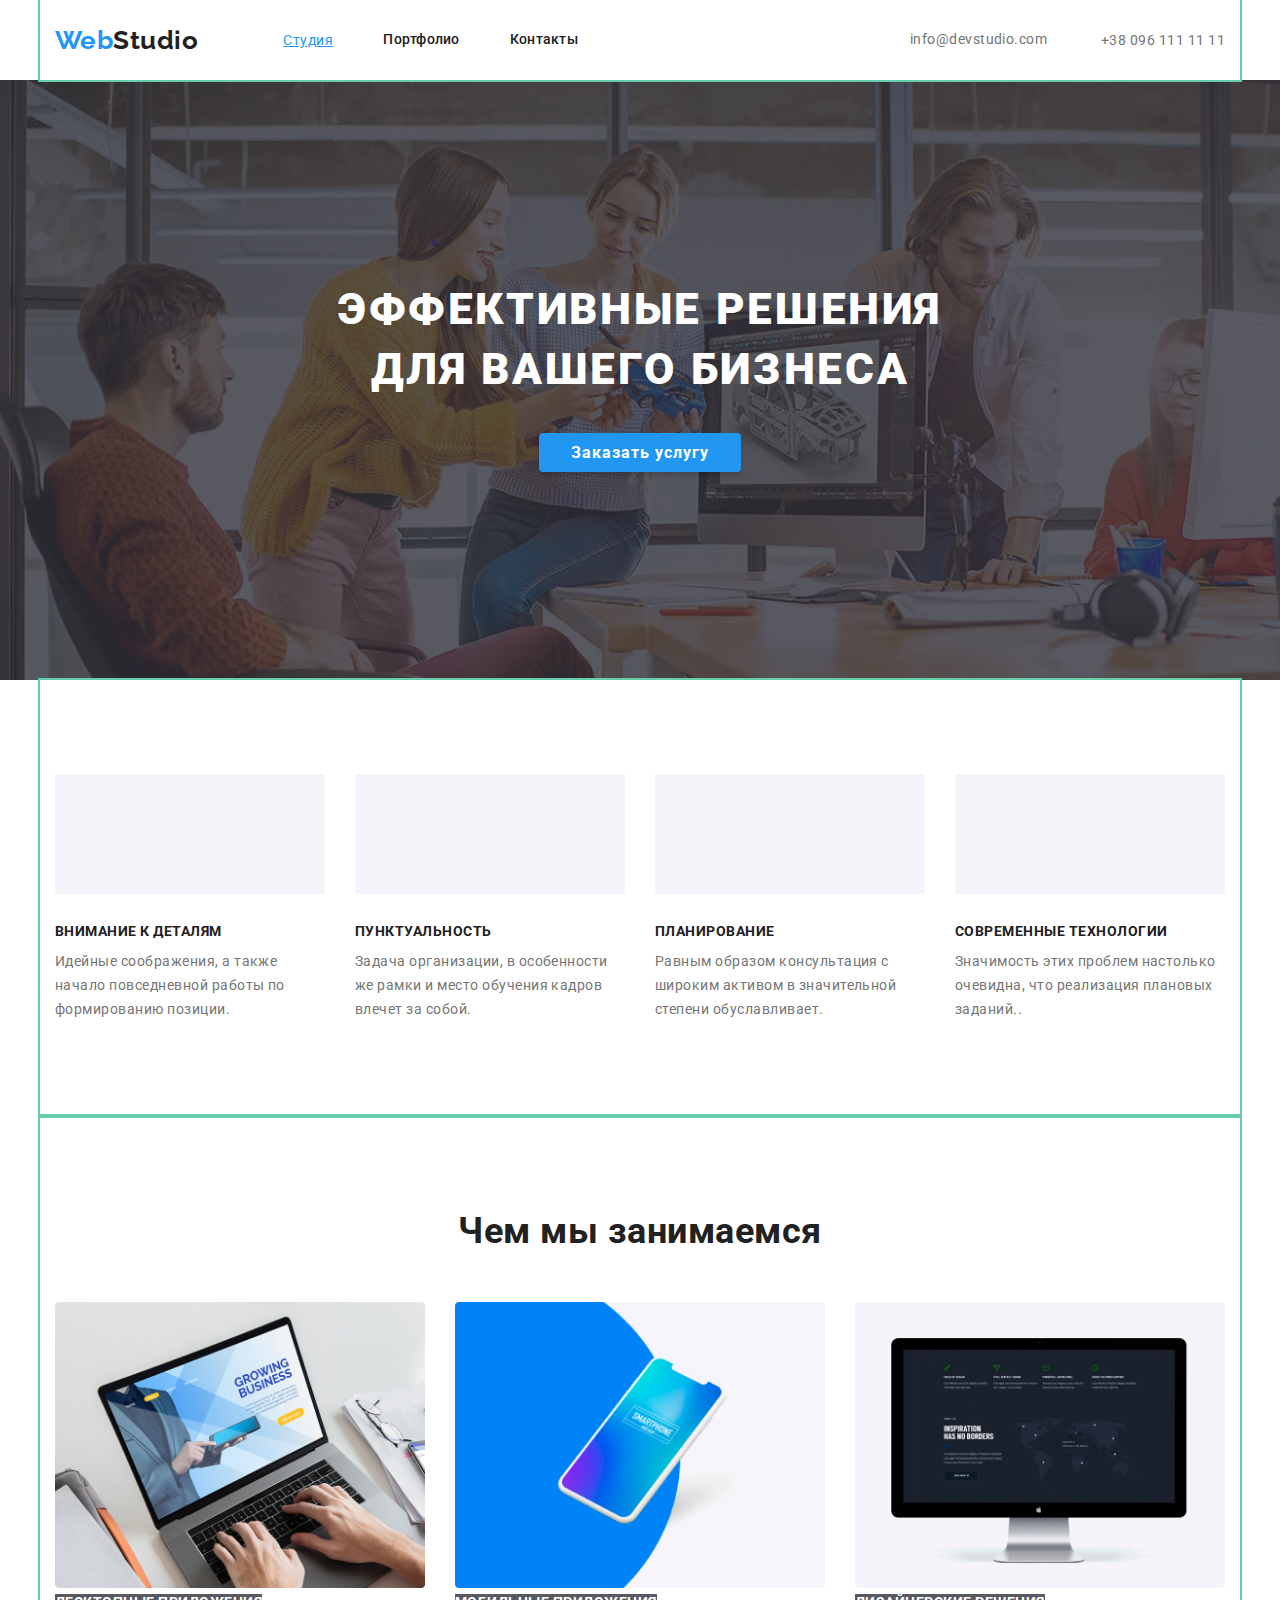
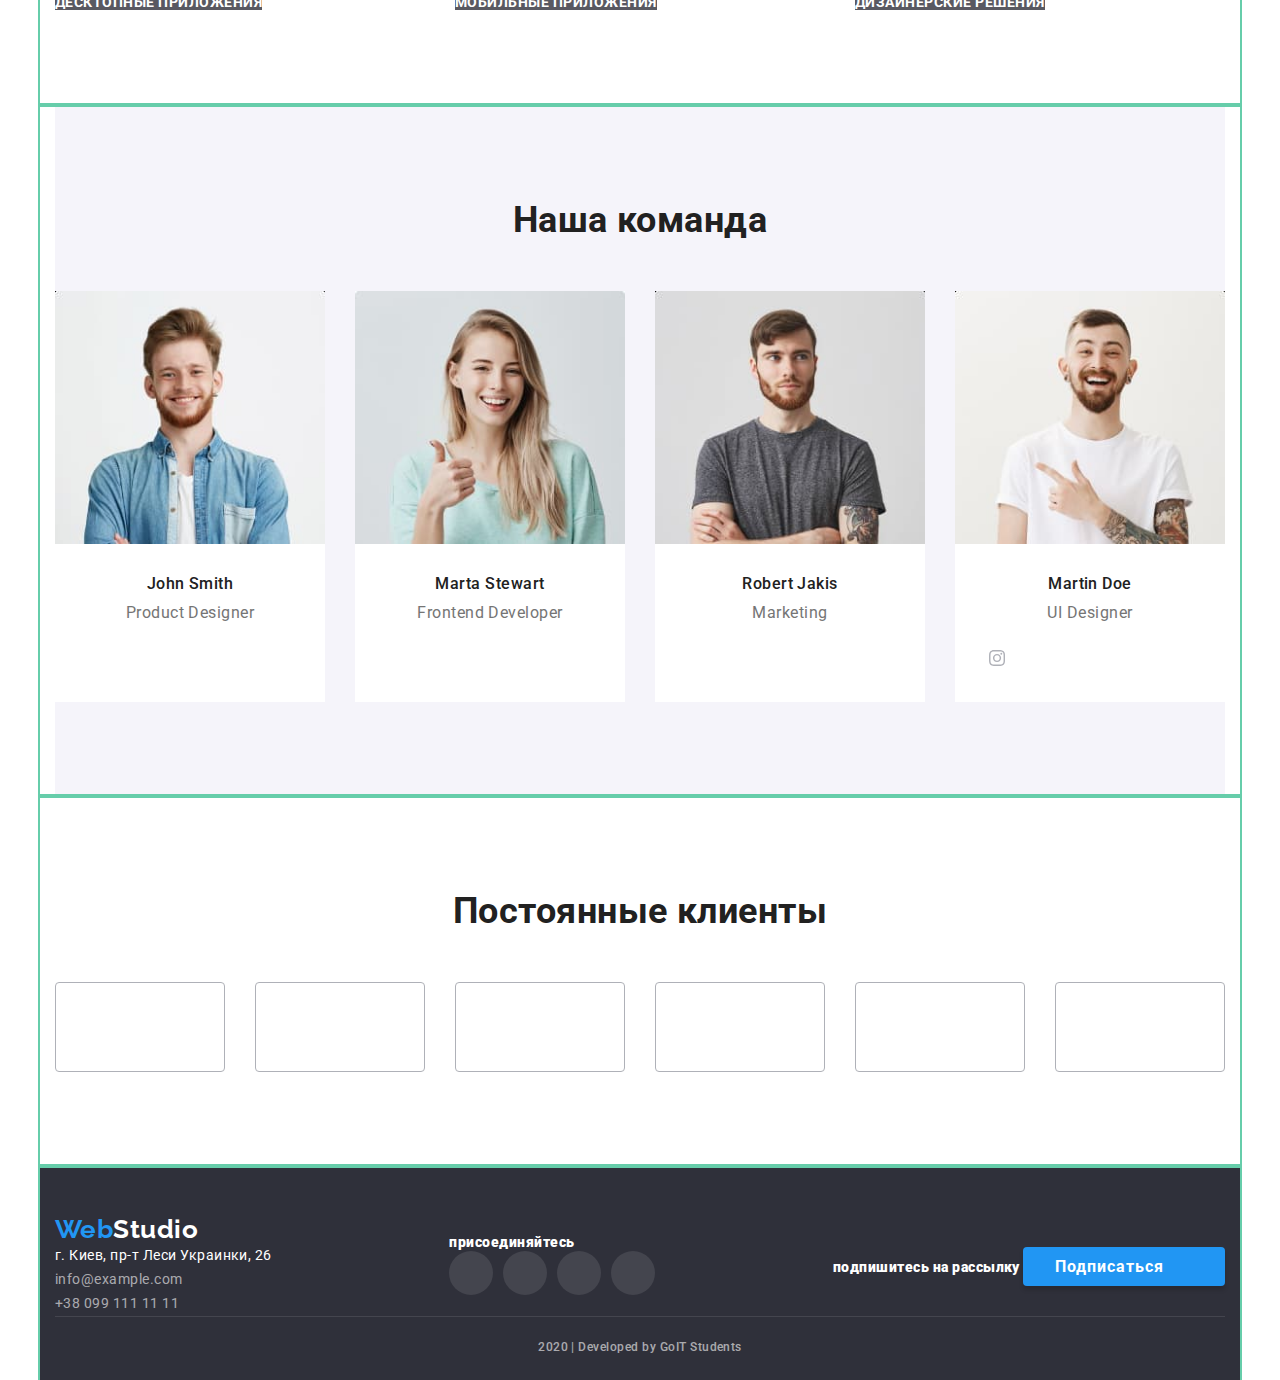
==== commit 4d7d00ab: "rename Images" ====
--- a/index.html
+++ b/index.html
@@ -31,7 +31,7 @@
           </svg>info@devstudio.com</a>
         </li>
         <li class="item">
-          <a href="tel:+38 096 111 11 11" class="link mob">
+          <a href="tel:+380961111111" class="link mob">
             <svg class="icon-phone">
               <use href="./images/symbol-defs.svg#icon-smartphone" >
 
@@ -157,7 +157,7 @@
                   </use>
                 </svg>
                 </a>
-                </a></li>
+                </li>
                 <li><a href="" class="twitt" aria-label="link to twitter">
                   <svg class="icon-twitt" >
                     <use href="./images/symbol-defs.svg#icon-twitter"></use>
@@ -169,7 +169,7 @@
                 </svg>
               </a>
               </li>
-              <li><a href="" class="linked"aria-label="link to linkedin">
+              <li><a href="" class="linked" aria-label="link to linkedin">
                 <svg class="icon-linked">
                   <use href="./images/symbol-defs.svg#icon-linkedin" >
                   </use>
@@ -200,7 +200,7 @@
                   <use href="./images/symbol-defs.svg#icon-facebook"></use>
                 </svg>
               </a></li>
-                <li><a href="" class="linked"aria-label="link to linkedin">
+                <li><a href="" class="linked" aria-label="link to linkedin">
                   <svg class="icon-linked">
                     <use href="./images/symbol-defs.svg#icon-linkedin" >
                     </use>
@@ -231,7 +231,7 @@
                   <use href="./images/symbol-defs.svg#icon-facebook"></use>
                 </svg> </a>
               </li>
-                <li><a href="" class="linked"aria-label="link to linkedin">
+                <li><a href="" class="linked" aria-label="link to linkedin">
                   <svg class="icon-linked">
                     <use href="./images/symbol-defs.svg#icon-linkedin" >
                     </use>
@@ -247,11 +247,11 @@
             <ul class="worker-links">
               <li><a href="" class="insta" aria-label="link to instagram">
                 <svg class="icon-insta">
-                  <use href="./images/symbol-defs.svg#icon-instagram" >
-                  </use>
-                </svg>
-                </a>
-                </a></li>
+                  <use href="./Images/symbol-defs.svg#icon-instagram" >
+                  </use>
+                </svg>
+                </a>
+                </li>
                 <li><a href="" class="twitt" aria-label="link to twitter">
                   <svg class="icon-twitt" >
                     <use href="./images/symbol-defs.svg#icon-twitter"></use>
@@ -262,7 +262,7 @@
                   <use href="./images/symbol-defs.svg#icon-facebook"></use>
                 </svg></a>
               </li>
-                <li><a href="" class="linked"aria-label="link to linkedin">
+                <li><a href="" class="linked" aria-label="link to linkedin">
                   <svg class="icon-linked">
                     <use href="./images/symbol-defs.svg#icon-linkedin" >
                     </use>
@@ -367,7 +367,7 @@
             </svg></a>
           </li>
           <li>
-            <a href="" class="kedin"aria-label="link to linkedin"><svg class="icon-linkedin">
+            <a href="" class="kedin" aria-label="link to linkedin"><svg class="icon-linkedin">
               <use href="./images/symbol-defs.svg#icon-linkedin" >
               </use>
             </svg></a>
@@ -379,7 +379,7 @@
         <b>подпишитесь на рассылку</b>
         <a href="" class="button">Подписаться
           <svg class="icon-telegram">
-            <use href="./images/symbol-defs.svg#icon-icon-send" >              
+            <use href="../images/symbol-defs.svg#icon-icon-send" >              
             </use>
           </svg>
         </a>
